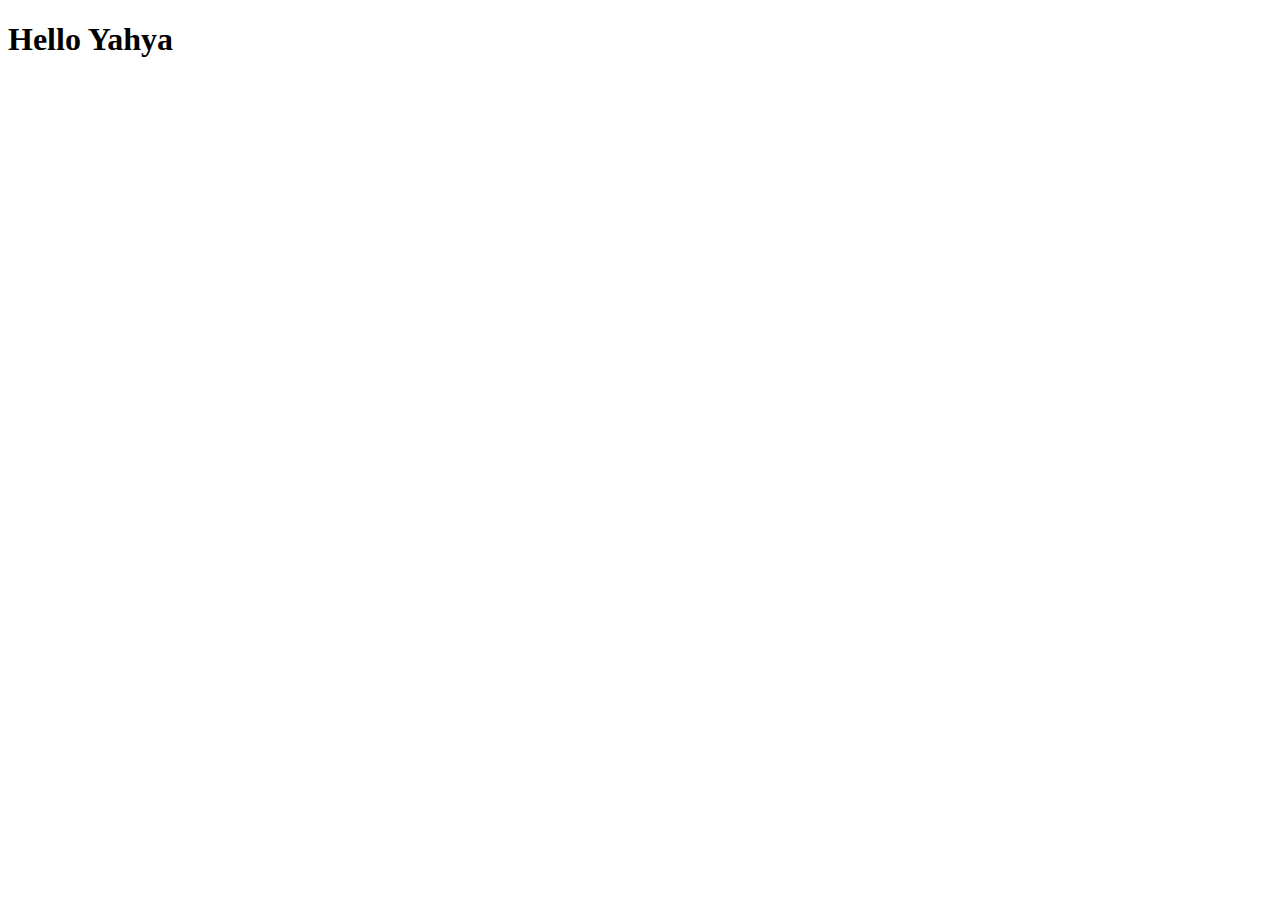
==== index.html @ 710eccba "add index.html" ====
<!DOCTYPE html>
<html lang="en">
<head>
    <meta charset="UTF-8">
    <meta http-equiv="X-UA-Compatible" content="IE=edge">
    <meta name="viewport" content="width=device-width, initial-scale=1.0">
    <title>Document</title>
</head>
<body>
    <h1>Hello Yahya</h1>
</body>
</html>
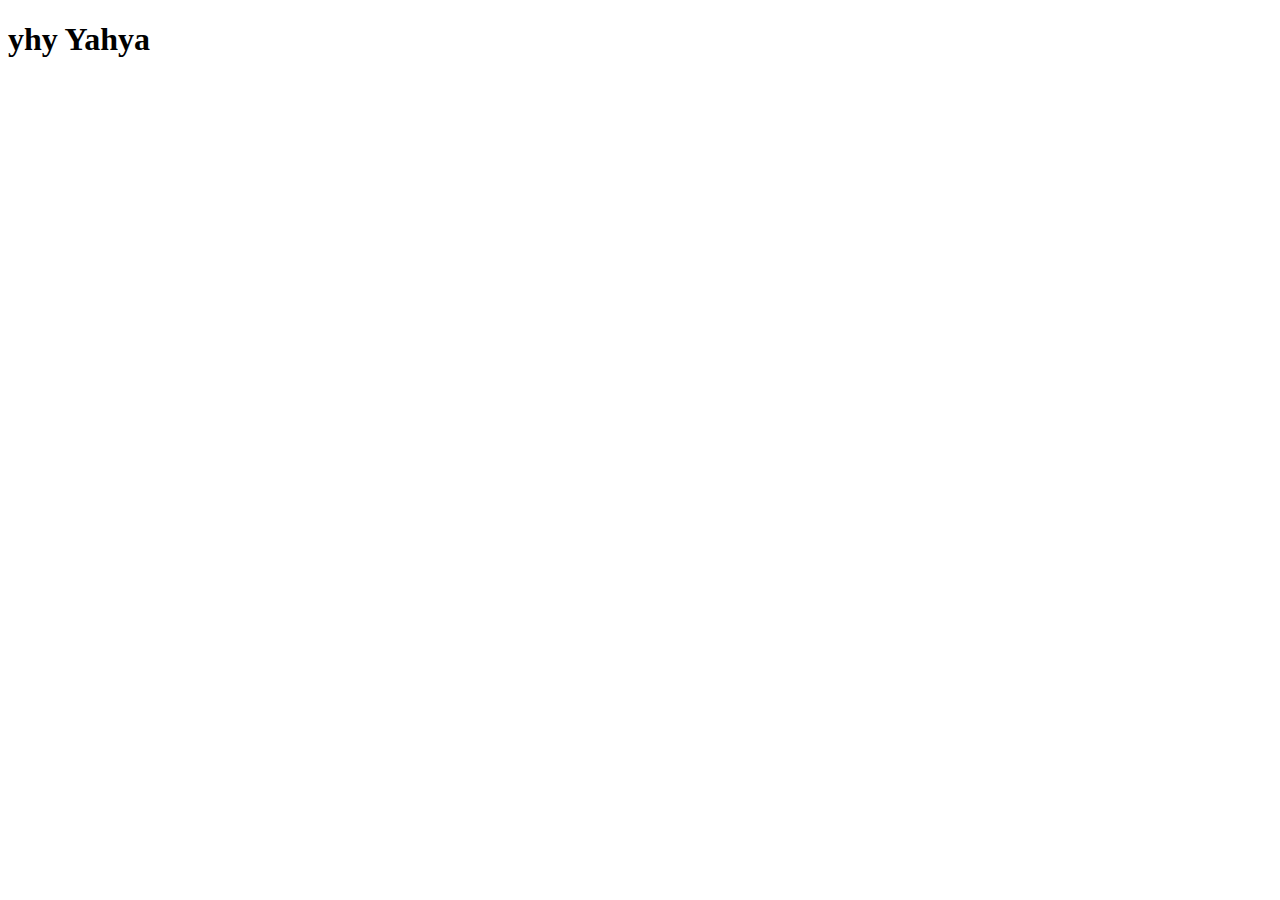
==== commit a473a301: "update commit" ====
--- a/index.html
+++ b/index.html
@@ -7,6 +7,6 @@
     <title>Document</title>
 </head>
 <body>
-    <h1>Hello Yahya</h1>
+    <h1>yhy Yahya</h1>
 </body>
 </html>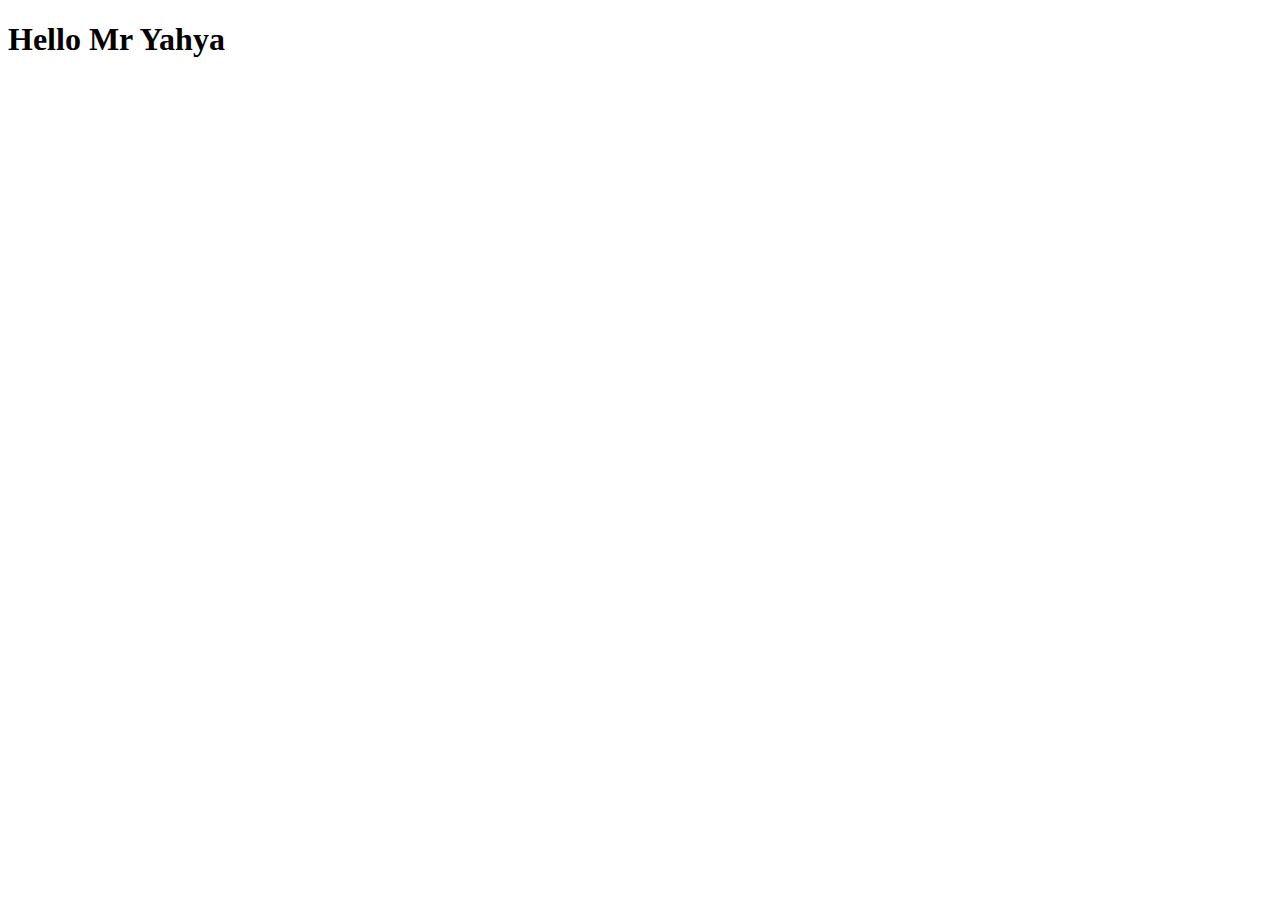
==== commit d99c736d: "update index.html" ====
--- a/index.html
+++ b/index.html
@@ -7,6 +7,6 @@
     <title>Document</title>
 </head>
 <body>
-    <h1>yhy Yahya</h1>
+    <h1>Hello Mr Yahya</h1>
 </body>
-</html>+</html>
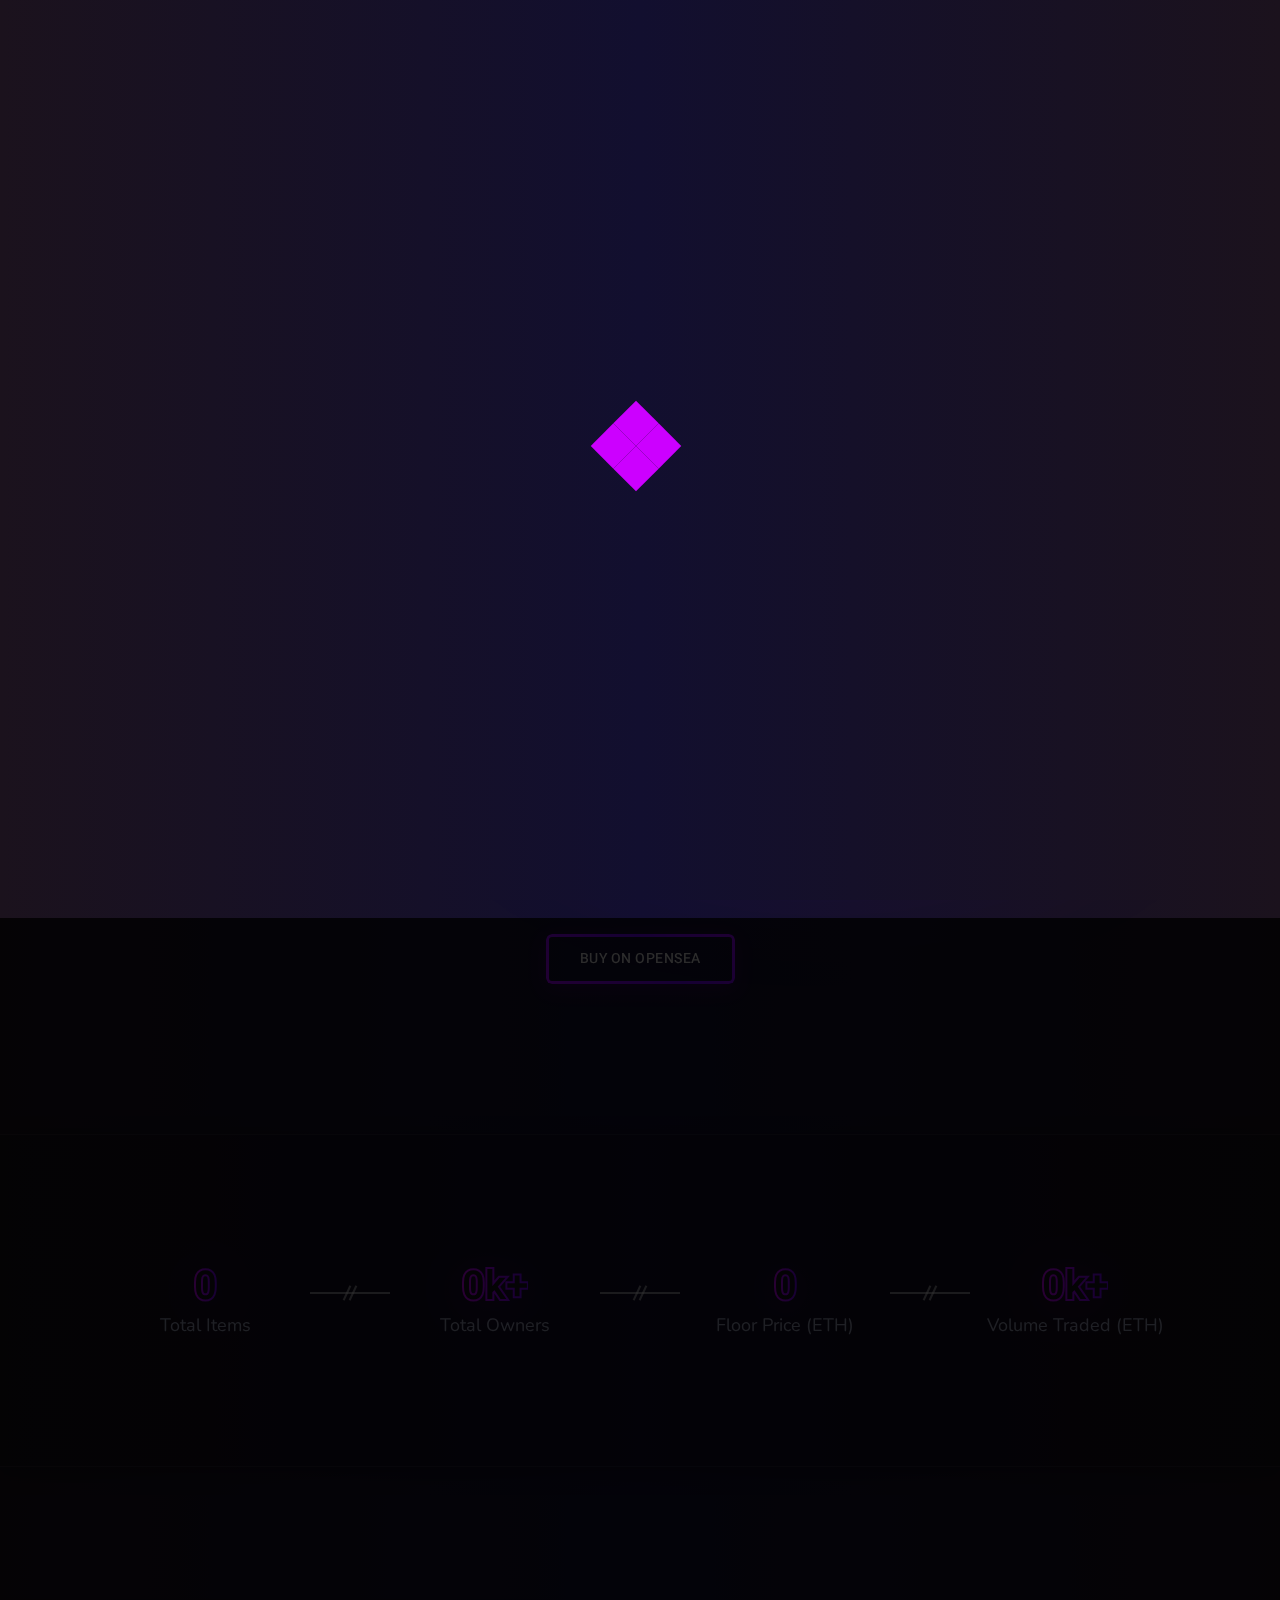
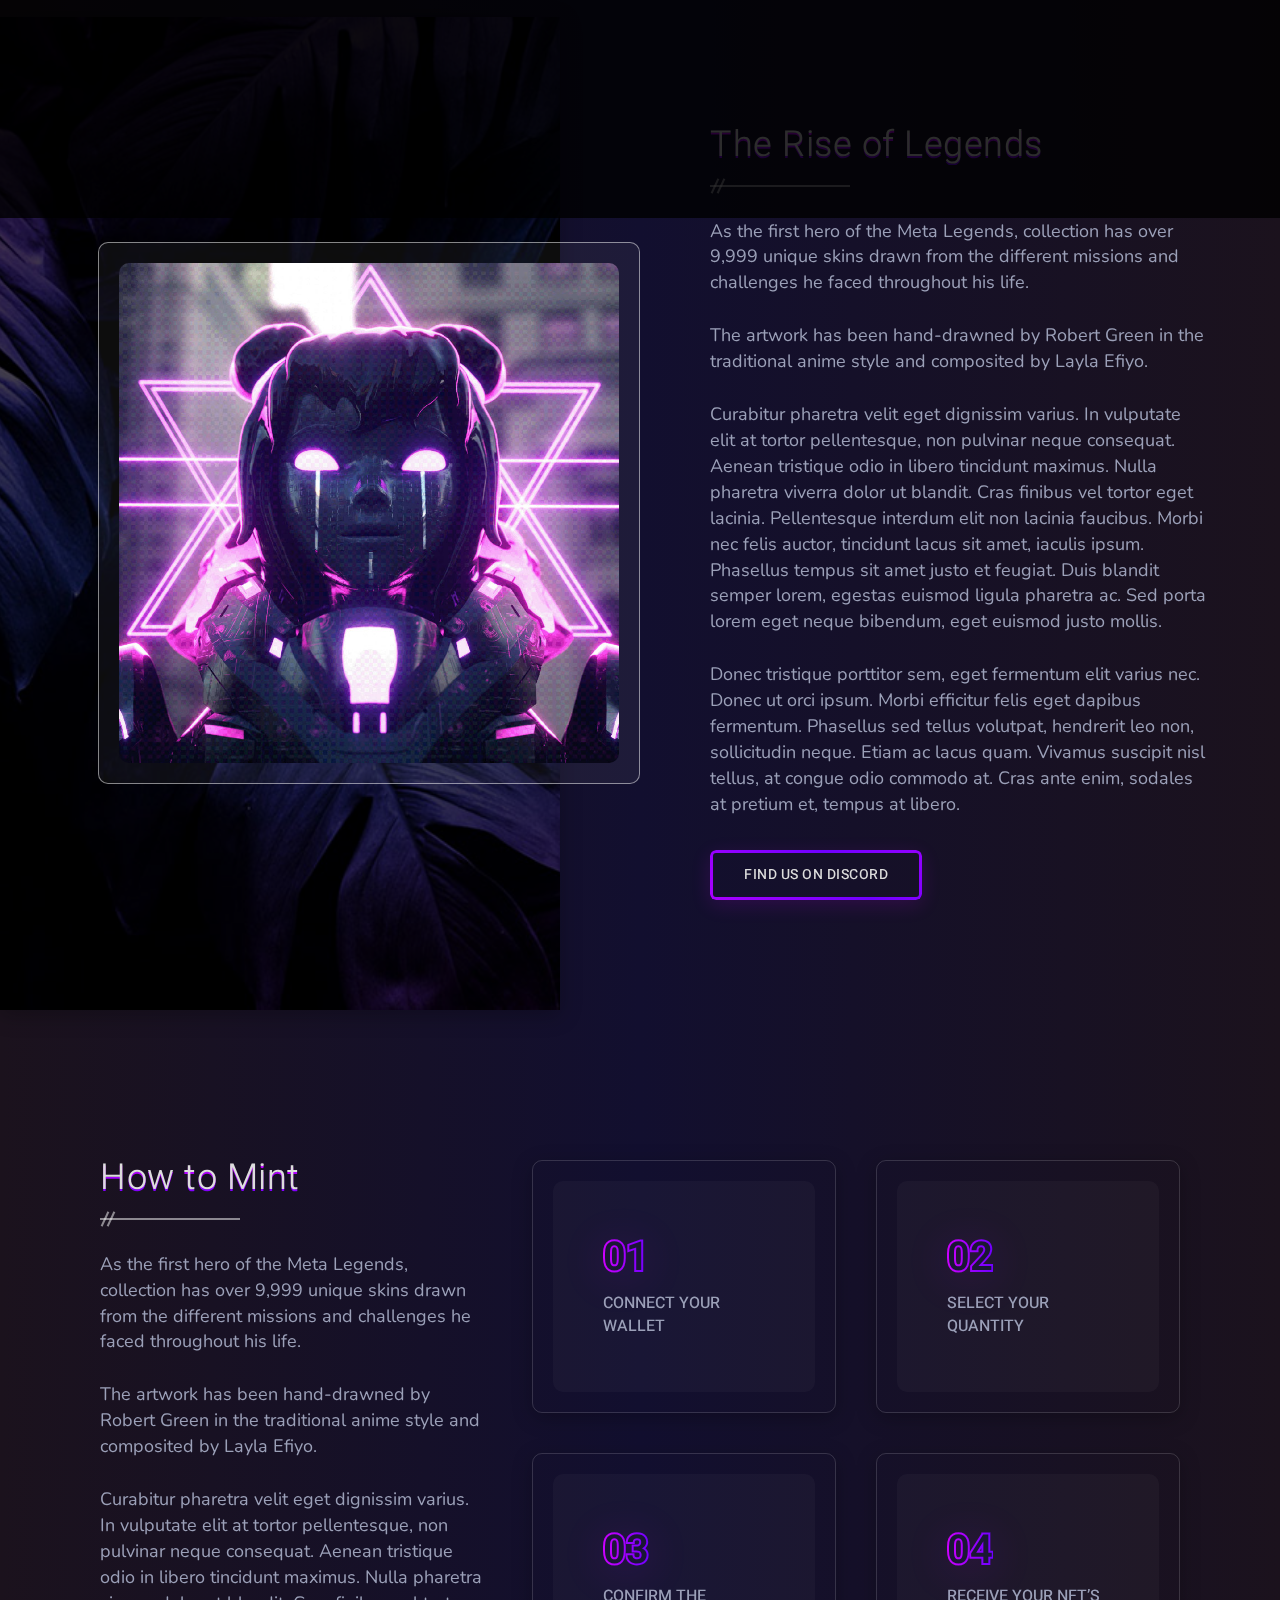
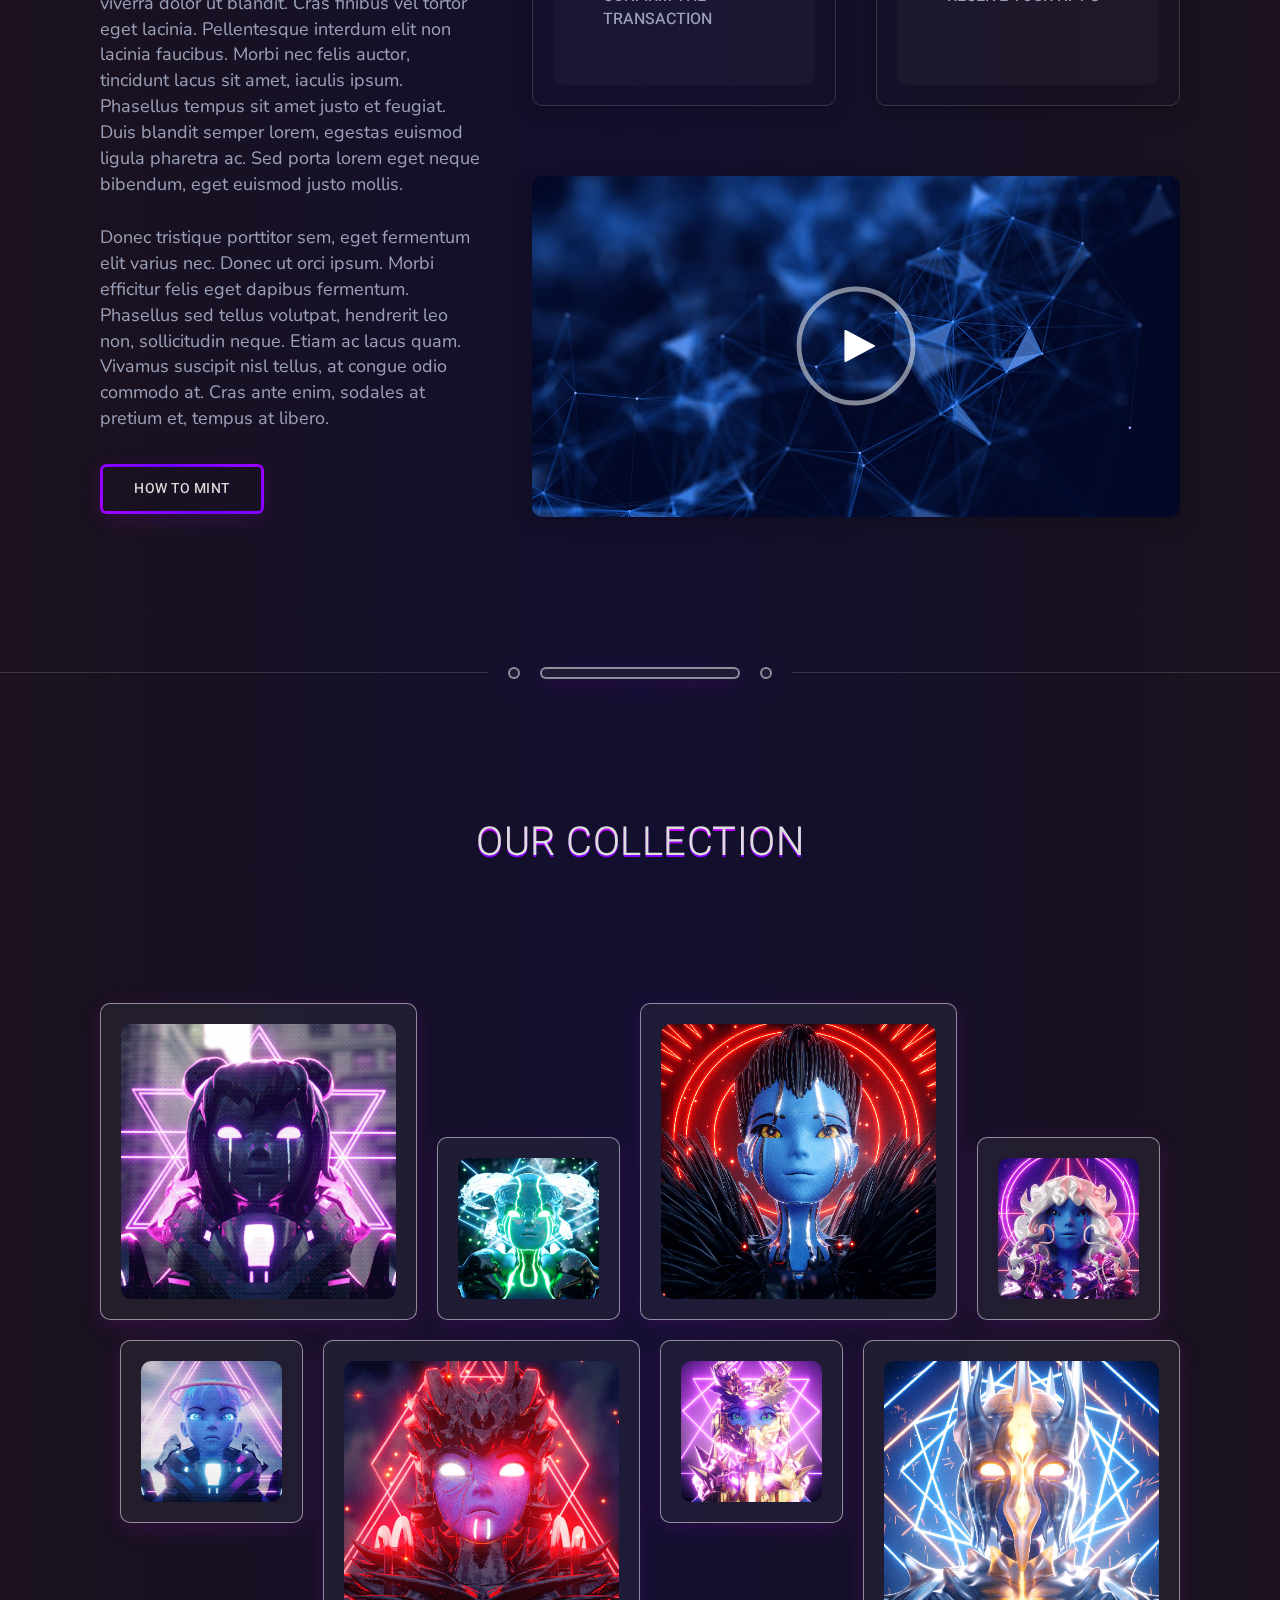
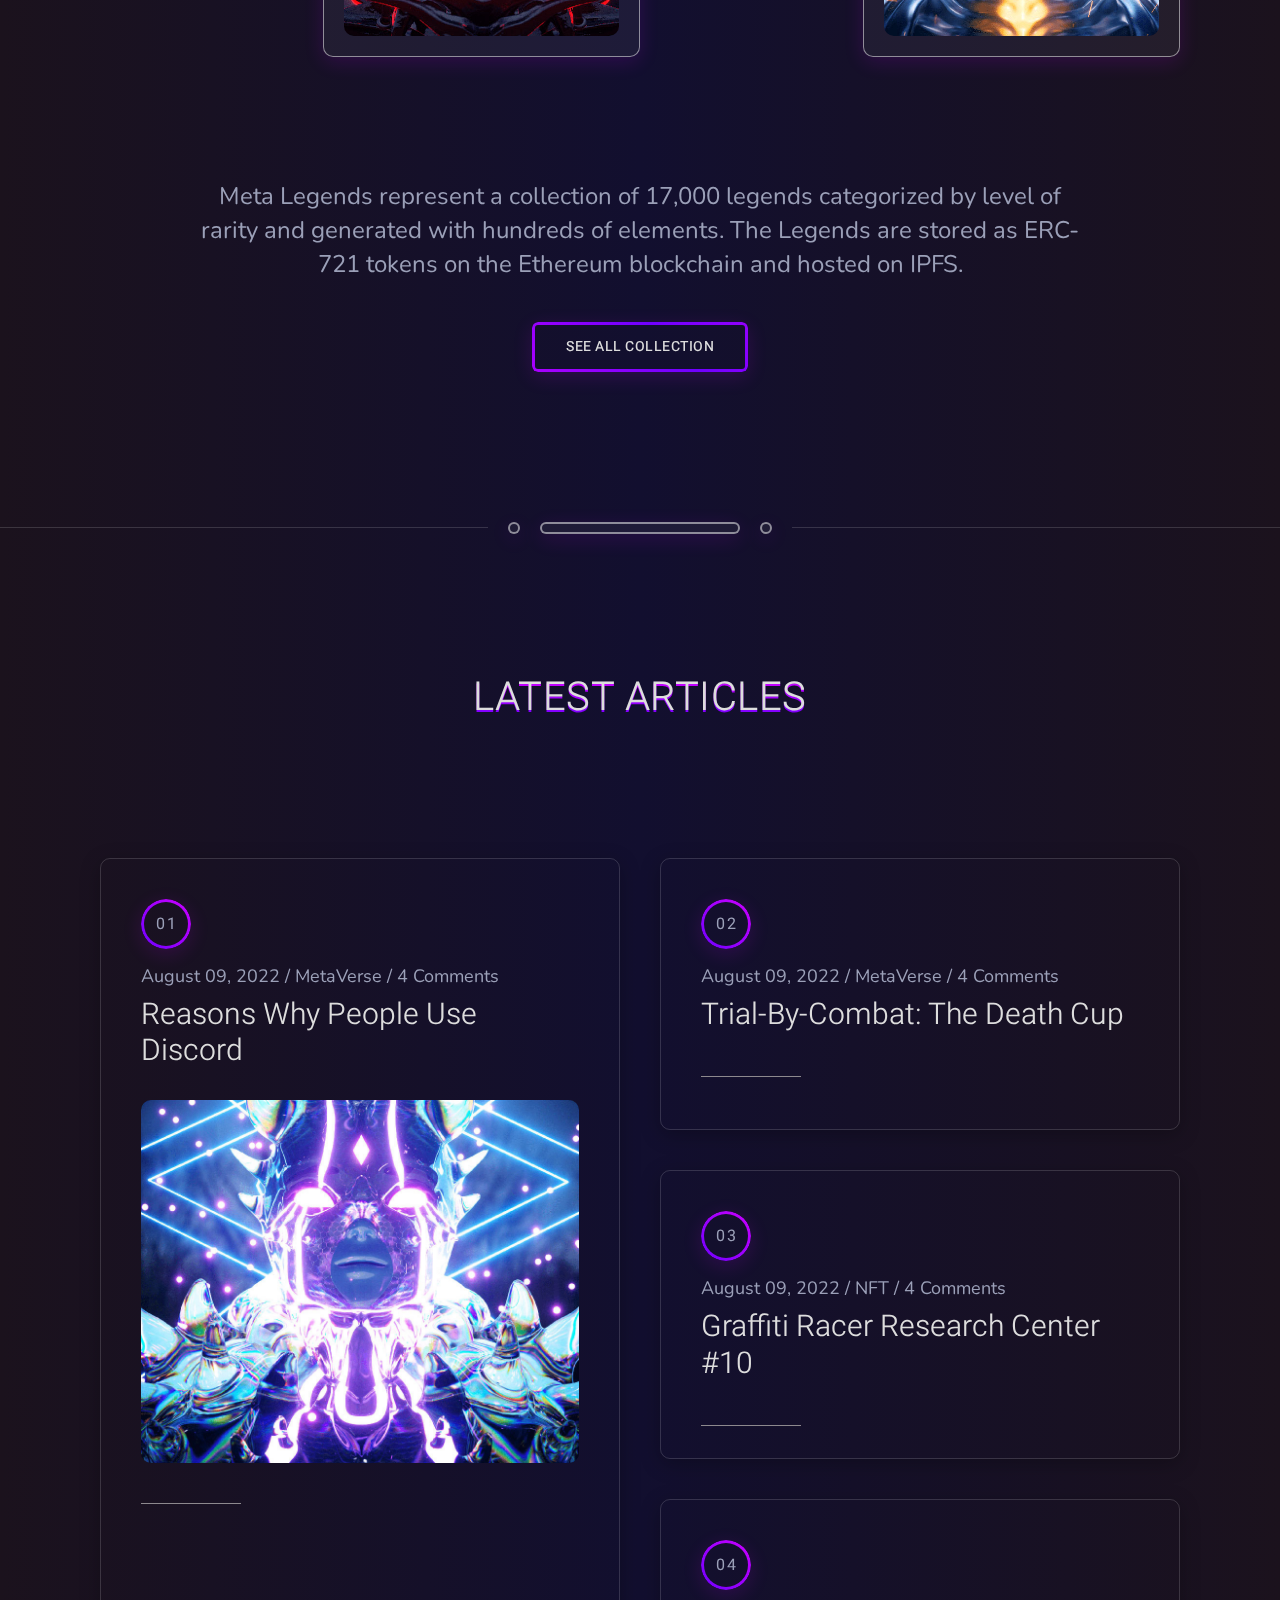
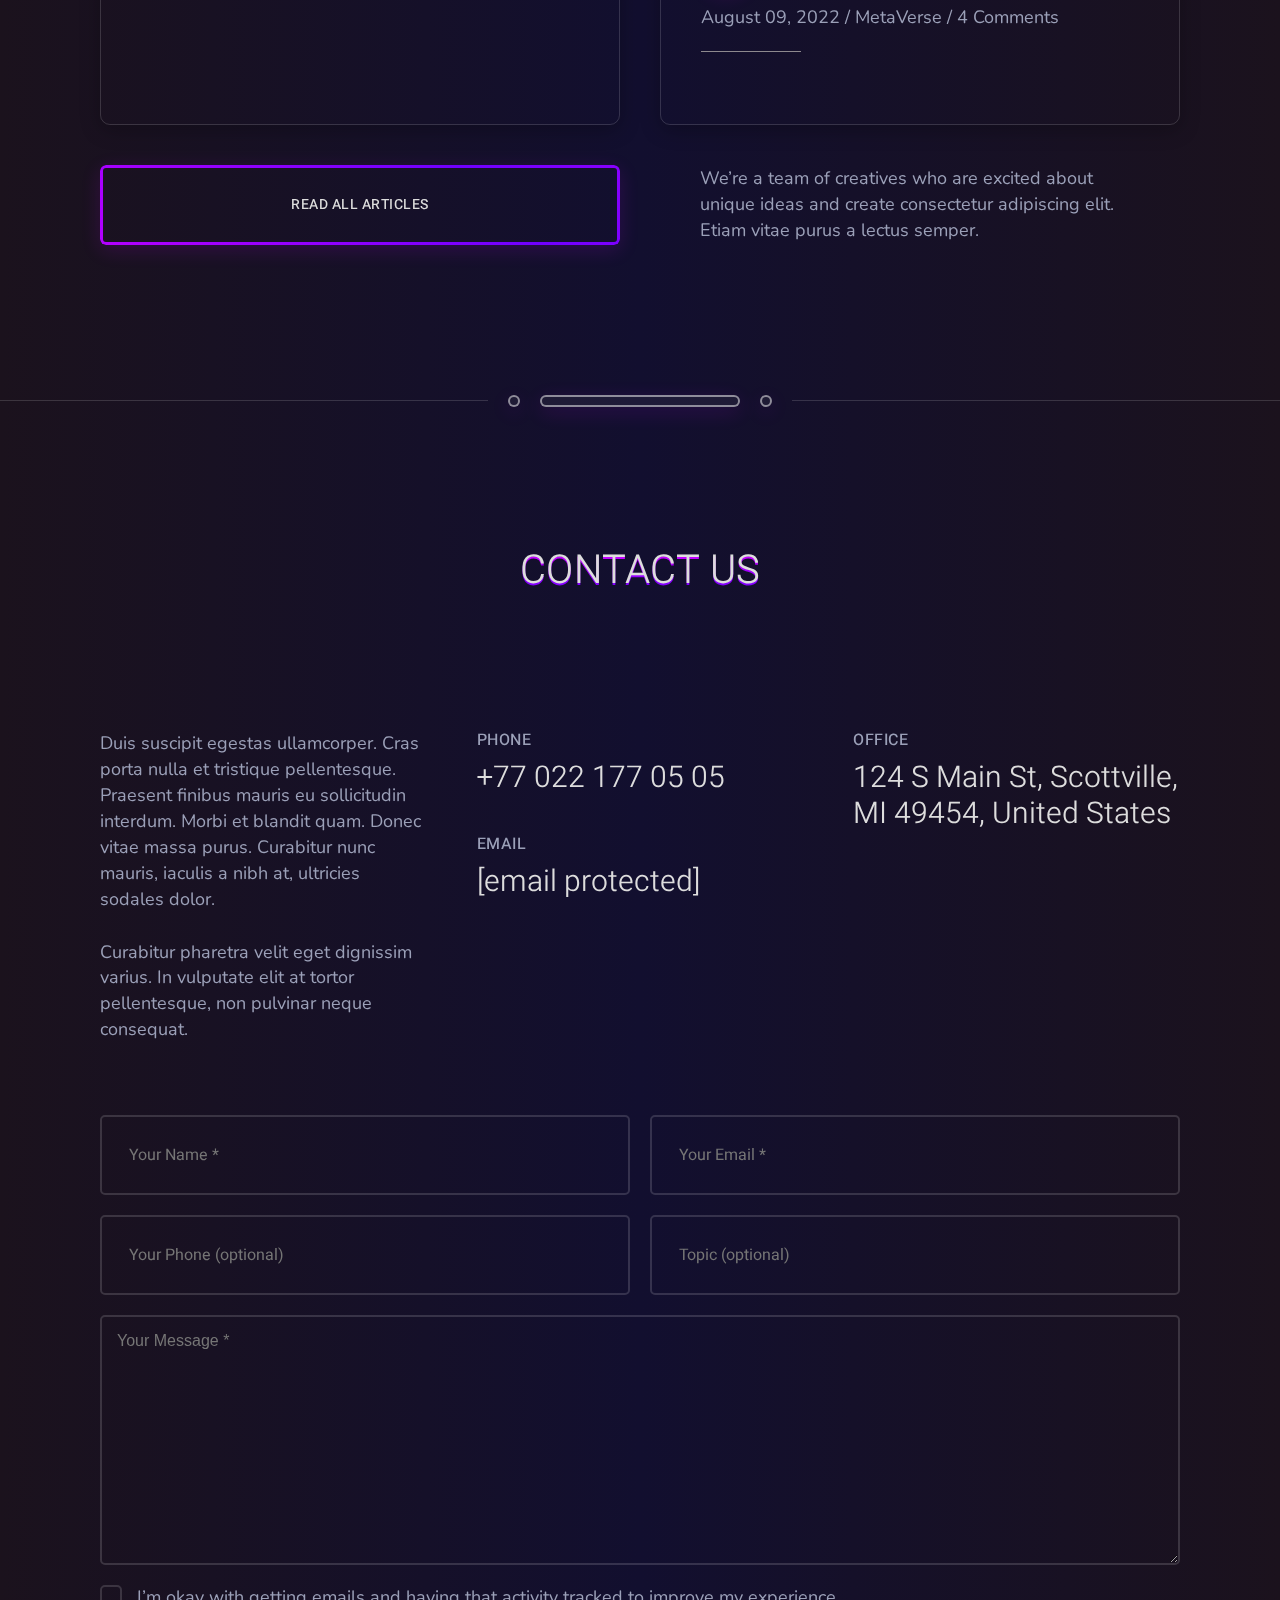
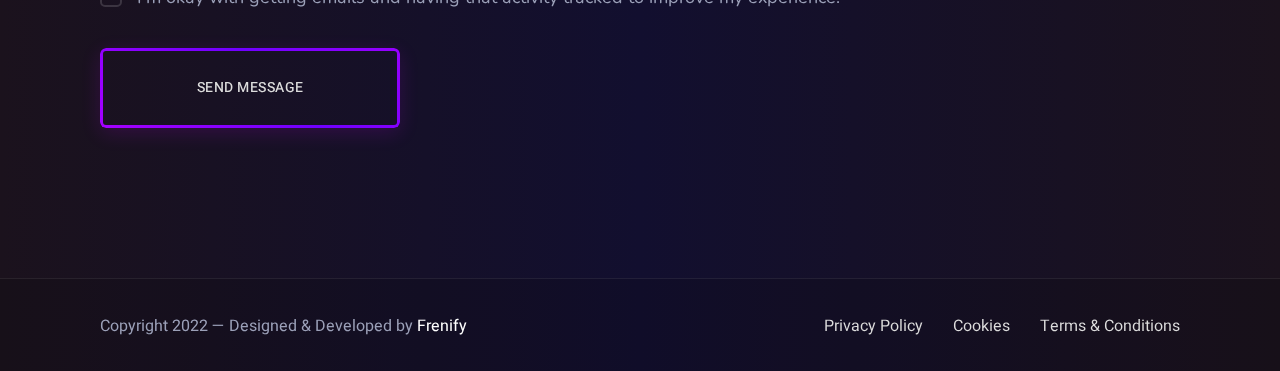
==== commit e862658f: "add meta" ====
--- a/index.html
+++ b/index.html
@@ -1,12 +1,924 @@
+
 <!DOCTYPE html>
-<html lang="en">
+<!--[if lt IE 7 ]><html class="ie ie6" lang="en"> <![endif]-->
+<!--[if IE 7 ]><html class="ie ie7" lang="en"> <![endif]-->
+<!--[if IE 8 ]><html class="ie ie8" lang="en"> <![endif]-->
+<!--[if (gte IE 9)|!(IE)]><!--><html lang="en"> <!--<![endif]-->
+  
 <head>
-    <meta charset="UTF-8">
-    <meta http-equiv="X-UA-Compatible" content="IE=edge">
-    <meta name="viewport" content="width=device-width, initial-scale=1.0">
-    <title>Document</title>
+
+<meta http-equiv="Content-Type" content="text/html; charset=utf-8" />
+
+<meta name="description" content="MetaPortal">
+<meta name="author" content="Frenify">
+
+<meta name="viewport" content="width=device-width, initial-scale=1, maximum-scale=1">
+
+<title>MetaPortal | Home</title>
+
+<!-- Google Fonts -->
+<link rel="preconnect" href="https://fonts.googleapis.com">
+<link rel="preconnect" href="https://fonts.gstatic.com" crossorigin>
+<link href="https://fonts.googleapis.com/css2?family=Heebo:wght@100;200;300;400;500;600;700;800;900&family=Nunito:ital,wght@0,200;0,300;0,400;0,500;0,600;0,700;0,800;0,900;1,200;1,300;1,400;1,500;1,600;1,700;1,800;1,900&display=swap" rel="stylesheet">
+<!-- !Google Fonts -->
+
+<!-- Styles -->
+<link type="text/css" rel="stylesheet" href="css/plugins.css" />
+<link type="text/css" rel="stylesheet" href="css/style.css" />
+<!--[if lt IE 9]> <script type="text/javascript" src="js/modernizr.custom.js"></script> <![endif]-->
+<!-- !Styles -->
+
 </head>
+
 <body>
-    <h1>Hello Mr Yahya</h1>
+
+
+<!-- Preloader -->
+<div class="metaportal_fn_preloader">
+	<div class="loading-container">
+		<div class="loading">
+			<div class="l1">
+				<div></div>
+			</div>
+			<div class="l2">
+				<div></div>
+			</div>
+			<div class="l3">
+				<div></div>
+			</div>
+			<div class="l4">
+				<div></div>
+			</div>
+		</div>
+	</div>
+</div>
+<!-- !Preloader -->
+
+<!-- Left Navigation -->
+<div class="metaportal_fn_leftnav_closer ready"></div>
+<div class="metaportal_fn_leftnav ready">
+	<a href="#" class="fn__closer"><span></span></a>
+	<div class="navbox">
+		<div class="list_holder">
+			<ul class="metaportal_fn_items">
+				<li>
+					<div class="item">
+						<a href="https://opensea.io/" target="_blank"></a>
+						<span class="icon">
+							<img src="img/market/opensea.png" alt="">
+						</span>
+						<span class="text">Opensea</span>
+					</div>
+				</li>
+				<li>
+					<div class="item">
+						<a href="https://discord.com/" target="_blank"></a>
+						<span class="icon">
+							<img src="img/market/discord.png" alt="">
+						</span>
+						<span class="text">Discord</span>
+					</div>
+				</li>
+			</ul>
+		</div>
+		<div class="nav_holder">
+			
+			<!-- For JS -->
+			<span class="icon">
+				<img src="svg/down.svg" alt="" class="fn__svg">
+			</span>
+			<!-- For JS -->
+			
+			<ul>
+				<li><a href="index.html"><span class="creative_link">Home</span></a></li>
+				<li><a href="nft-single.html"><span class="creative_link">Mint Page</span></a></li>
+				<li><a href="collection.html"><span class="creative_link">Collection</span></a></li>
+				<li>
+					<a href="#">
+						<span class="creative_link">Pages<img src="svg/down.svg" alt="" class="fn__svg"></span>
+					</a>
+					<ul class="sub-menu">
+						<li><a href="coming-soon.html"><span class="creative_link">Coming Soon</span></a></li>
+						<li><a href="404.html"><span class="creative_link">404 Page</span></a></li>
+						<li><a href="protected.html"><span class="creative_link">Protected Page</span></a></li>
+						<li><a href="no-results.html"><span class="creative_link">Search No Results</span></a></li>
+						<li>
+							<a href="#">
+								<span class="creative_link">More<img src="svg/down.svg" alt="" class="fn__svg"></span>
+							</a>
+							<ul class="sub-menu">
+								<li><a href="cookies.html"><span class="creative_link">Cookies</span></a></li>
+								<li><a href="privacy-policy.html"><span class="creative_link">Privacy Policy</span></a></li>
+								<li><a href="terms-conditions.html"><span class="creative_link">Terms &amp; Conditions</span></a></li>
+							</ul>
+						</li>
+					</ul>
+				</li>
+				<li><a href="blog.html"><span class="creative_link">Blog</span></a></li>
+				<li><a href="blog-single.html"><span class="creative_link">Blog Single</span></a></li>
+			</ul>
+		</div>
+		<div class="info_holder">
+			<div class="copyright">
+				<p>Copyright 2022 - Designed &amp; Developed by <a href="https://themeforest.net/user/frenify/portfolio" target="_blank">Frenify</a></p>
+			</div>
+			<div class="social_icons">
+				<ul>
+					<li><a href="#"><img src="svg/social/twitter-1.svg" alt="" class="fn__svg"></a></li>
+					<li><a href="#"><img src="svg/social/facebook-1.svg" alt="" class="fn__svg"></a></li>
+					<li><a href="#"><img src="svg/social/instagram-1.svg" alt="" class="fn__svg"></a></li>
+					<li><a href="#"><img src="svg/social/pinterest-1.svg" alt="" class="fn__svg"></a></li>
+					<li><a href="#"><img src="svg/social/behance-1.svg" alt="" class="fn__svg"></a></li>
+				</ul>
+			</div>
+		</div>
+	</div>
+</div>
+<!-- !Left Navigation -->
+
+
+<!-- Searchbox Popup -->
+<div class="metaportal_fn_search_closer"></div>
+<div class="metaportal_fn_searchbox">
+	<div class="container small">
+		<div class="searchbox">
+			<input type="text" placeholder="Search here...">
+			<a href="#">
+				<img src="svg/loupe.svg" alt="" class="fn__svg">
+			</a>
+		</div>
+	</div>
+</div>
+<!-- !Searchbox Popup -->
+
+<!-- Wallet Popup -->
+<div class="metaportal_fn_wallet_closer ready"></div>
+<div class="metaportal_fn_walletbox ready">
+	<a href="#" class="fn__closer"><span></span></a>
+	<div class="walletbox">
+		
+		<div class="title_holder">
+			<h3>Connect Wallet</h3>
+			<p>Connect with one of our available wallet providers or create a new one.</p>
+		</div>
+		
+		<div class="list_holder">
+			<ul class="metaportal_fn_items">
+				<li>
+					<div class="item">
+						<a href="#"></a>
+						<span class="icon">
+							<img src="img/wallet/metamask.png" alt="">
+						</span>
+						<span class="text">Metamask</span>
+					</div>
+				</li>
+				<li>
+					<div class="item">
+						<a href="#"></a>
+						<span class="icon">
+							<img src="img/wallet/coinbase.png" alt="">
+						</span>
+						<span class="text">Coinbase</span>
+					</div>
+				</li>
+				<li>
+					<div class="item">
+						<a href="#"></a>
+						<span class="icon">
+							<img src="img/wallet/walletconnect.png" alt="">
+						</span>
+						<span class="text">WalletConnect</span>
+					</div>
+				</li>
+				<li>
+					<div class="item">
+						<a href="#"></a>
+						<span class="icon">
+							<img src="img/wallet/venly.png" alt="">
+						</span>
+						<span class="text">Venly</span>
+					</div>
+				</li>
+			</ul>
+		</div>
+		
+	</div>
+</div>
+<!-- !Wallet Popup -->
+
+<!-- Main -->
+<div class="metaportal_fn_main">
+
+	<!-- Mobile Navigation -->
+	<div class="metaportal_fn_mobnav">
+		<div class="mob_top">
+			<div class="social_trigger">
+				<div class="trigger">
+					<span></span>
+				</div>
+				<div class="social">
+					<ul>
+						<li><a href="https://www.facebook.com/" target="_blank">Fb.</a></li>
+						<li><a href="https://www.twitter.com/" target="_blank">Tw.</a></li>
+						<li><a href="https://www.instagram.com/" target="_blank">In.</a></li>
+						<li><a href="https://www.linkedin.com/" target="_blank">Ln.</a></li>
+					</ul>
+				</div>
+			</div>
+			<div class="wallet">
+				<a href="#" class="metaportal_fn_button wallet_opener"><span>Wallet</span></a>
+			</div>
+		</div>
+		<div class="mob_mid">
+			<div class="logo">
+				<a href="index.html"><img src="img/logo.png" alt=""></a>
+			</div>
+			<div class="trigger">
+				<span></span>
+			</div>
+		</div>
+		<div class="mob_bot">
+			<ul>
+				<li><a class="creative_link" href="#home">Home</a></li>
+				<li><a class="creative_link" href="#about">About</a></li>
+				<li><a class="creative_link" href="#collection">Collection</a></li>
+				<li><a class="creative_link" href="#news">Blog</a></li>
+				<li><a class="creative_link" href="#contact">Contact</a></li>
+			</ul>
+		</div>
+	</div>
+	<!-- !Mobile Navigation -->
+	
+	<!-- Header -->
+	<header id="header">
+		<div class="header">
+			<div class="header_in">
+			
+				<div class="trigger_logo">
+					<div class="trigger">
+						<span></span>
+					</div>
+					<div class="logo">
+						<a href="index.html"><img src="img/logo.png" alt=""></a>
+					</div>
+				</div>
+				
+				<div class="nav">
+					<ul>
+						<li><a class="creative_link" href="#home">Home</a></li>
+						<li><a class="creative_link" href="#about">About</a></li>
+						<li><a class="creative_link" href="#collection">Collection</a></li>
+						<li><a class="creative_link" href="#news">Blog</a></li>
+						<li><a class="creative_link" href="#contact">Contact</a></li>
+					</ul>
+				</div>
+				
+				<div class="wallet">
+					<a href="#" class="metaportal_fn_button wallet_opener"><span>Connect To Wallet</span></a>
+				</div>
+				
+			</div>
+		</div>
+	</header>
+	<!-- !Header -->
+	
+	<!-- Content -->
+	<div class="metaportal_fn_content">
+		
+		<!-- Home Section -->
+		<section id="home">
+			<div class="container">
+				
+				<h3 class="fn__maintitle big" data-text="Meta Legends" data-align="center">Meta Legends</h3>
+				
+				
+				
+				<!-- Slider -->
+				<div class="fn_cs_slider">
+					<div class="slider_top">
+						<img src="img/1x1.jpg" alt="">
+						<ul>
+							<li class="prev" data-index="1">
+								<div class="item">
+									<img src="img/1x1.jpg" alt="">
+									<div class="item_in">
+										<div class="img" data-bg-img="img/slider/1.jpg"></div>
+									</div>
+								</div>
+							</li>
+							<li class="active" data-index="2">
+								<div class="item">
+									<img src="img/1x1.jpg" alt="">
+									<div class="item_in">
+										<div class="img" data-bg-img="img/slider/2.jpg"></div>
+									</div>
+								</div>
+							</li>
+							<li class="next" data-index="3">
+								<div class="item has_video">
+									<img src="img/1x1.jpg" alt="">
+									<a class="popup-youtube metaportal_fn_videobutton" href="https://www.youtube.com/watch?v=7e90gBu4pas">
+										<img src="svg/play.svg" alt="" class="fn__svg">
+									</a>
+									<div class="item_in">
+										<div class="img" data-bg-img="img/slider/3.jpg"></div>
+									</div>
+								</div>
+							</li>
+							<li data-index="4">
+								<div class="item">
+									<img src="img/1x1.jpg" alt="">
+									<div class="item_in">
+										<div class="img" data-bg-img="img/slider/4.jpg"></div>
+									</div>
+								</div>
+							</li>
+							<li data-index="5">
+								<div class="item">
+									<img src="img/1x1.jpg" alt="">
+									<div class="item_in">
+										<div class="img" data-bg-img="img/slider/5.jpg" style="background-image: url('img/slider/5.jpg');"></div>
+									</div>
+								</div>
+							</li>
+							<li data-index="6">
+								<div class="item">
+									<img src="img/1x1.jpg" alt="">
+									<div class="item_in">
+                                        <!-- <img class="img" src="img/slider/6.jpg" alt=""> -->
+										<div class="img" data-bg-img="img/slider/6.jpg"></div>
+									</div>
+								</div>
+							</li>
+							<li data-index="7">
+								<div class="item">
+									<img src="img/1x1.jpg" alt="">
+									<div class="item_in">
+										<div class="img" data-bg-img="img/slider/7.jpg"></div>
+									</div>
+								</div>
+							</li>
+						</ul>
+					</div>
+					<div class="slider_nav">
+						<a href="#" class="prev">
+							<span class="circle"></span>
+							<span class="icon"><img src="svg/down.svg" alt="" class="fn__svg"></span>
+							<span class="circle"></span>
+						</a>
+						<a href="#" class="next">
+							<span class="circle"></span>
+							<span class="icon"><img src="svg/down.svg" alt="" class="fn__svg"></span>
+							<span class="circle"></span>
+						</a>
+					</div>
+				</div>
+				<!-- !Slider -->
+				
+				<!-- Description -->
+				<div class="fn_cs_desc">
+					<p>Meta Legends represent a collection of 17,000 legends categorized by level of rarity and generated with hundreds of elements. The Legends are stored as ERC-721 tokens on the Ethereum blockchain and hosted on IPFS.</p>
+					<a href="https://opensea.io/" class="metaportal_fn_button" target="_blank"><span>Buy On Opensea</span></a>
+				</div>
+				<!-- !Description -->
+				
+				
+			</div>
+		</section>
+		<!-- !Home Section -->
+		
+		<!-- Fun Facts -->
+		<section id="fun_facts">
+			<div class="container">
+				
+				<div class="fn_cs_counter_list">
+					<ul>
+						<li>
+							<div class="item">
+								<h3 class="fn__gradient_title">
+									<span class="prefix"></span>
+									<span class="fn_cs_counter" data-from="0" data-to="9999" data-speed="3000" data-decimals="0">0</span>
+									<span class="suffix"></span>
+								</h3>
+								<p>Total Items</p>
+								<div class="divider"></div>
+							</div>
+						</li>
+						<li>
+							<div class="item">
+								<h3 class="fn__gradient_title">
+									<span class="prefix"></span>
+									<span class="fn_cs_counter" data-from="0" data-to="3.9" data-speed="3000" data-decimals="1">0</span>
+									<span class="suffix">k+</span>
+								</h3>
+								<p>Total Owners</p>
+								<div class="divider"></div>
+							</div>
+						</li>
+						<li>
+							<div class="item">
+								<h3 class="fn__gradient_title">
+									<span class="prefix"></span>
+									<span class="fn_cs_counter" data-from="0" data-to="2.4" data-speed="3000" data-decimals="1">0</span>
+									<span class="suffix"></span>
+								</h3>
+								<p>Floor Price (ETH)</p>
+								<div class="divider"></div>
+							</div>
+						</li>
+						<li>
+							<div class="item">
+								<h3 class="fn__gradient_title">
+									<span class="prefix"></span>
+									<span class="fn_cs_counter" data-from="0" data-to="144" data-speed="3000" data-decimals="0">0</span>
+									<span class="suffix">k+</span>
+								</h3>
+								<p>Volume Traded (ETH)</p>
+								<div class="divider"></div>
+							</div>
+						</li>
+					</ul>
+				</div>
+				
+			</div>
+		</section>
+		<!-- !Fun Facts -->
+		
+		<!-- About Section -->
+		<section id="about">
+			
+			<!-- About Shortcode -->
+			<div class="fn_cs_about">
+				<div class="left_part">
+					<div class="img">
+						<div class="img_in" data-bg-img="img/about/1.jpg"><img src="img/1x1.jpg" alt=""></div>
+					</div>
+					<div class="bg_overlay">
+						<div class="bg_color"></div>
+						<div class="bg_image" data-bg-img="img/about/bg.jpg"></div>
+					</div>
+				</div>
+				<div class="right_part">
+					<div class="right_in">
+						<h3 class="fn__maintitle" data-text="The Rise of Legends">The Rise of Legends</h3>
+						<div class="fn_cs_divider">
+							<div class="divider">
+								<span></span>
+								<span></span>
+							</div>
+						</div>
+						<div class="desc">
+							<p>As the first hero of the Meta Legends, collection has over 9,999 unique skins drawn from the different missions and challenges he faced throughout his life.</p>
+							<p>The artwork has been hand-drawned by Robert Green in the traditional anime style and composited by Layla Efiyo.</p>
+							<p>Curabitur pharetra velit eget dignissim varius. In vulputate elit at tortor pellentesque, non pulvinar neque consequat. Aenean tristique odio in libero tincidunt maximus. Nulla pharetra viverra dolor ut blandit. Cras finibus vel tortor eget lacinia. Pellentesque interdum elit non lacinia faucibus. Morbi nec felis auctor, tincidunt lacus sit amet, iaculis ipsum. Phasellus tempus sit amet justo et feugiat. Duis blandit semper lorem, egestas euismod ligula pharetra ac. Sed porta lorem eget neque bibendum, eget euismod justo mollis.</p>
+							<p>Donec tristique porttitor sem, eget fermentum elit varius nec. Donec ut orci ipsum. Morbi efficitur felis eget dapibus fermentum. Phasellus sed tellus volutpat, hendrerit leo non, sollicitudin neque. Etiam ac lacus quam. Vivamus suscipit nisl tellus, at congue odio commodo at. Cras ante enim, sodales at pretium et, tempus at libero.</p>
+						</div>
+						<a href="https://discord.com/" class="metaportal_fn_button" target="_blank"><span>Find us On Discord</span></a>
+					</div>
+				</div>
+			</div>
+			<!-- !About Shortcode -->
+			
+			
+			<div class="container">
+				<!-- Mint Shortcode -->
+				<div class="fn_cs_mint">
+					<div class="left_part">
+						<h3 class="fn__maintitle" data-text="How to Mint">How to Mint</h3>
+						<div class="fn_cs_divider">
+							<div class="divider">
+								<span></span>
+								<span></span>
+							</div>
+						</div>
+						<div class="desc">
+							<p>As the first hero of the Meta Legends, collection has over 9,999 unique skins drawn from the different missions and challenges he faced throughout his life.</p>
+							<p>The artwork has been hand-drawned by Robert Green in the traditional anime style and composited by Layla Efiyo.</p>
+							<p>Curabitur pharetra velit eget dignissim varius. In vulputate elit at tortor pellentesque, non pulvinar neque consequat. Aenean tristique odio in libero tincidunt maximus. Nulla pharetra viverra dolor ut blandit. Cras finibus vel tortor eget lacinia. Pellentesque interdum elit non lacinia faucibus. Morbi nec felis auctor, tincidunt lacus sit amet, iaculis ipsum. Phasellus tempus sit amet justo et feugiat. Duis blandit semper lorem, egestas euismod ligula pharetra ac. Sed porta lorem eget neque bibendum, eget euismod justo mollis.</p>
+							<p>Donec tristique porttitor sem, eget fermentum elit varius nec. Donec ut orci ipsum. Morbi efficitur felis eget dapibus fermentum. Phasellus sed tellus volutpat, hendrerit leo non, sollicitudin neque. Etiam ac lacus quam. Vivamus suscipit nisl tellus, at congue odio commodo at. Cras ante enim, sodales at pretium et, tempus at libero.</p>
+						</div>
+						<a href="nft-single.html" class="metaportal_fn_button"><span>How to Mint</span></a>
+					</div>
+					
+					<div class="right_part">
+						
+						<!-- Steps Shortcode -->
+						<div class="fn_cs_steps">
+							<ul>
+								<li>
+									<div class="item">
+										<div class="item_in">
+											<h3 class="fn__gradient_title">01</h3>
+											<p>Connect your Wallet</p>
+										</div>
+									</div>
+								</li>
+								<li>
+									<div class="item">
+										<div class="item_in">
+											<h3 class="fn__gradient_title">02</h3>
+											<p>Select Your Quantity</p>
+										</div>
+									</div>
+								</li>
+								<li>
+									<div class="item">
+										<div class="item_in">
+											<h3 class="fn__gradient_title">03</h3>
+											<p>Confirm The Transaction</p>
+										</div>
+									</div>
+								</li>
+								<li>
+									<div class="item">
+										<div class="item_in">
+											<h3 class="fn__gradient_title">04</h3>
+											<p>Receive Your NFT’s</p>
+										</div>
+									</div>
+								</li>
+							</ul>
+						</div>
+						<!-- !Steps Shortcode -->
+						
+						<!-- Video Shortcode -->
+						<div class="fn_cs_video">
+							<img src="img/video/1.jpg" alt="">
+							<a class="popup-youtube" href="https://www.youtube.com/watch?v=7e90gBu4pas">
+								<img src="svg/play.svg" alt="" class="fn__svg">
+							</a>
+						</div>
+						<!-- /Video Shortcode -->
+						
+					</div>
+					
+				</div>
+				<!-- !Mint Shortcode -->
+			</div>
+			
+		</section>
+		<!-- !About Section -->
+		
+		
+		<!-- Section Divider -->
+		<div class="fn_cs_section_divider">
+			<div class="divider">
+				<span class="short"></span>
+				<span class="long"></span>
+				<span class="short"></span>
+			</div>
+		</div>
+		<!-- !Section Divider -->
+		
+		<!-- Collection Section -->
+		<section id="collection">
+			<div class="container">
+				
+				<h3 class="fn__maintitle big" data-text="Our Collection" data-align="center">Our Collection</h3>
+				
+				<div class="fn_cs_collection">
+					<div class="collection_top">
+						<div class="item">
+							<div class="item_in">
+								<div class="img">
+									<div class="abs_img" data-bg-img="img/collection/1.jpg"></div>
+									<img src="img/1x1.jpg" alt="">
+								</div>
+							</div>
+							<input type="hidden" value="img/collection/1.jpg">
+						</div>
+						<div class="item">
+							<div class="item_in">
+								<div class="img">
+									<div class="abs_img" data-bg-img="img/collection/2.jpg"></div>
+									<img src="img/1x1.jpg" alt="">
+								</div>
+							</div>
+							<input type="hidden" value="img/collection/2.jpg">
+						</div>
+						<div class="item">
+							<div class="item_in">
+								<div class="img">
+									<div class="abs_img" data-bg-img="img/collection/3.jpg"></div>
+									<img src="img/1x1.jpg" alt="">
+								</div>
+							</div>
+							<input type="hidden" value="img/collection/3.jpg">
+						</div>
+						<div class="item">
+							<div class="item_in">
+								<div class="img">
+									<div class="abs_img" data-bg-img="img/collection/4.jpg"></div>
+									<img src="img/1x1.jpg" alt="">
+								</div>
+							</div>
+							<input type="hidden" value="img/collection/4.jpg">
+						</div>
+					</div>
+					<div class="collection_bottom">
+						<div class="item">
+							<div class="item_in">
+								<div class="img">
+									<div class="abs_img" data-bg-img="img/collection/5.jpg"></div>
+									<img src="img/1x1.jpg" alt="">
+								</div>
+							</div>
+							<input type="hidden" value="img/collection/5.jpg">
+						</div>
+						<div class="item">
+							<div class="item_in">
+								<div class="img">
+									<div class="abs_img" data-bg-img="img/collection/6.jpg"></div>
+									<img src="img/1x1.jpg" alt="">
+								</div>
+							</div>
+							<input type="hidden" value="img/collection/6.jpg">
+						</div>
+						<div class="item">
+							<div class="item_in">
+								<div class="img">
+									<div class="abs_img" data-bg-img="img/collection/7.jpg"></div>
+									<img src="img/1x1.jpg" alt="">
+								</div>
+							</div>
+							<input type="hidden" value="img/collection/7.jpg">
+						</div>
+						<div class="item">
+							<div class="item_in">
+								<div class="img">
+									<div class="abs_img" data-bg-img="img/collection/8.jpg"></div>
+									<img src="img/1x1.jpg" alt="">
+								</div>
+							</div>
+							<input type="hidden" value="img/collection/8.jpg">
+						</div>
+					</div>
+				</div>
+			
+				<div class="fn_cs_desc">
+					<p>Meta Legends represent a collection of 17,000 legends categorized by level of rarity and generated with hundreds of elements. The Legends are stored as ERC-721 tokens on the Ethereum blockchain and hosted on IPFS.</p>
+					<a href="collection.html" class="metaportal_fn_button"><span>See All Collection</span></a>
+				</div>
+				
+			</div>
+		</section>
+		<!-- !Collection Section -->
+		
+		
+		<!-- Section Divider -->
+		<div class="fn_cs_section_divider">
+			<div class="divider">
+				<span class="short"></span>
+				<span class="long"></span>
+				<span class="short"></span>
+			</div>
+		</div>
+		<!-- !Section Divider -->
+		
+		
+		<!-- Section News -->
+		<section id="news">
+			<div class="container">
+				
+				<h3 class="fn__maintitle big" data-text="Latest Articles" data-align="center">Latest Articles</h3>
+				
+				<!-- News Shotcode -->
+				<div class="fn_cs_news">
+					<div class="news_part">
+						<div class="left_items">
+							<div class="blog__item">
+								<div class="counter">
+									<span class="cc"><span>01</span></span>
+								</div>
+								<div class="meta">
+									<p>August 09, 2022  /  MetaVerse  /  4 Comments</p>
+								</div>
+								<div class="title">
+									<h3><a href="blog-single.html">Reasons Why People Use Discord</a></h3>
+								</div>
+								<div class="image">
+									<a href="blog-single.html">
+										<img src="img/blog/1.jpg" alt="">
+									</a>
+								</div>
+								<div class="read_more">
+									<a href="blog-single.html"><span>Read More</span></a>
+								</div>
+							</div>
+						</div>
+						<div class="right_items">
+							<div class="blog__item">
+								<div class="counter">
+									<span class="cc"><span>02</span></span>
+								</div>
+								<div class="meta">
+									<p>August 09, 2022  /  MetaVerse  /  4 Comments</p>
+								</div>
+								<div class="title">
+									<h3><a href="blog-single.html">Trial-By-Combat: The Death Cup</a></h3>
+								</div>
+								<div class="read_more">
+									<a href="blog-single.html"><span>Read More</span></a>
+								</div>
+							</div>
+							<div class="blog__item">
+								<div class="counter">
+									<span class="cc"><span>03</span></span>
+								</div>
+								<div class="meta">
+									<p>August 09, 2022  /  NFT  /  4 Comments</p>
+								</div>
+								<div class="title">
+									<h3><a href="blog-single.html">Graffiti Racer Research Center #10</a></h3>
+								</div>
+								<div class="read_more">
+									<a href="blog-single.html"><span>Read More</span></a>
+								</div>
+							</div>
+							<div class="blog__item">
+								<div class="counter">
+									<span class="cc"><span>04</span></span>
+								</div>
+								<div class="meta">
+									<p>August 09, 2022  /  MetaVerse  /  4 Comments</p>
+								</div>
+								<div class="read_more">
+									<a href="blog-single.html"><span>Read More</span></a>
+								</div>
+							</div>
+						</div>
+					</div>
+					<div class="bottom_part">
+						<div class="left_bot">
+							<a href="blog.html" class="metaportal_fn_button full"><span>Read All Articles</span></a>
+						</div>
+						<div class="right_bot">
+							<p>We’re a team of creatives who are excited about unique ideas and create consectetur adipiscing elit. Etiam vitae purus a lectus semper.</p>
+						</div>
+					</div>
+				</div>
+				<!-- !News Shotcode -->
+				
+			</div>
+		</section>
+		<!-- !Section News -->
+		
+		
+		<!-- Section Divider -->
+		<div class="fn_cs_section_divider">
+			<div class="divider">
+				<span class="short"></span>
+				<span class="long"></span>
+				<span class="short"></span>
+			</div>
+		</div>
+		<!-- !Section Divider -->
+		
+		
+		<!-- Section -->
+		<section id="contact">
+			<div class="container">
+			
+				<h3 class="fn__maintitle big" data-text="Contact Us" data-align="center">Contact Us</h3>
+				
+				<div class="fn_cs_contact_info">
+					<ul>
+						<li>
+							<div class="item">
+								<p>Duis suscipit egestas ullamcorper. Cras porta nulla et tristique pellentesque. Praesent finibus mauris eu sollicitudin interdum. Morbi et blandit quam. Donec vitae massa purus. Curabitur nunc mauris, iaculis a nibh at, ultricies sodales dolor.</p>
+								<p>Curabitur pharetra velit eget dignissim varius. In vulputate elit at tortor pellentesque, non pulvinar neque consequat.</p>
+							</div>
+						</li>
+						<li>
+							<div class="item">
+								<h4 class="label">Phone</h4>
+								<h3><a href="tel:+770221770505">+77 022 177 05 05</a></h3>
+								<h4 class="lable">Email</h4>
+								<h3><a href="/cdn-cgi/l/email-protection#e6809483888f809f9283878ba6818b878f8ac885898b"><span class="__cf_email__" data-cfemail="6d0b1f0803040b1419080c002d0a000c0401430e0200">[email&#160;protected]</span></a></h3>
+							</div>
+						</li>
+						<li>
+							<div class="item">
+								<h4 class="label">Office</h4>
+								<h3>124 S Main St, Scottville, MI 49454, United States</h3>
+							</div>
+						</li>
+					</ul>
+				</div>
+				
+				<div class="fn_cs_contact_form">
+					<form action="/" method="post" class="contact_form" id="contact_form" autocomplete="off">
+						<div class="input_list">
+							<ul>
+								<li>
+									<input id="name" type="text" placeholder="Your Name *" />
+								</li>
+								<li>
+									<input id="email" type="text" placeholder="Your Email *" />
+								</li>
+								<li>
+									<input id="tel" type="text" placeholder="Your Phone (optional)" />
+								</li>
+								<li>
+									<input id="subject" type="text" placeholder="Topic (optional)" />
+								</li>
+								<li class="full">
+									<textarea id="message" placeholder="Your Message *"></textarea>
+								</li>
+								<li class="full">
+									<label class="fn__checkbox">
+										<input type="checkbox">
+										<span class="fn__checkmark">
+											<img src="svg/checked.svg" alt="" class="fn__svg">
+										</span>
+										<p>I’m okay with getting emails and having that activity tracked to improve my experience.</p>
+									</label>
+									<div class="mw300">
+										<a id="send_message" href="#" class="metaportal_fn_button full">
+											<span>Send Message</span>
+										</a>
+									</div>
+									
+								</li>
+							</ul>
+						</div>
+						<div class="returnmessage" data-success="Your message has been received, We will contact you soon."></div>
+						<div class="empty_notice"><span>! Please Fill Required Fields !</span></div>
+					</form>
+				</div>
+				
+			</div>
+		</section>
+		
+		
+		<!-- Footer -->
+		<footer id="footer">
+			<div class="container">
+				<div class="footer">
+					<div class="left_part">
+						<p>Copyright 2022 — Designed &amp; Developed by <a href="https://themeforest.net/user/frenify/portfolio" target="_blank">Frenify</a></p>
+					</div>
+					<div class="right_part">
+						<ul>
+							<li><a class="creative_link" href="privacy-policy.html">Privacy Policy</a></li>
+							<li><a class="creative_link" href="cookies.html">Cookies</a></li>
+							<li><a class="creative_link" href="terms-conditions.html">Terms &amp; Conditions</a></li>
+						</ul>
+					</div>
+				</div>
+			</div>
+		</footer>
+		<!-- !Footer -->
+		
+	</div>
+	<!-- !Content -->
+	
+	
+	<!-- Social -->
+	<div id="social">
+		<div class="social">
+			<h4 class="title">Follow Us:</h4>
+			<ul>
+				<li><a href="https://www.facebook.com/" target="_blank">Fb.</a></li>
+				<li><a href="https://www.twitter.com/" target="_blank">Tw.</a></li>
+				<li><a href="https://www.instagram.com/" target="_blank">In.</a></li>
+				<li><a href="https://www.linkedin.com/" target="_blank">Ln.</a></li>
+			</ul>
+		</div>
+	</div>
+	<!-- !Social -->
+	
+	
+	<!-- Totop -->
+	<a href="#" class="metaportal_fn_totop">
+		<span class="totop_inner">
+			<span class="icon">
+				<img src="svg/down.svg" alt="" class="fn__svg">
+			</span>
+			<span class="text">Scroll To Top</span>
+		</span>
+	</a>
+	<!-- /Totop -->
+	
+	<!-- Search Button -->
+	<a href="#" class="metaportal_fn_search">
+		<span class="icon">
+			<img src="svg/loupe.svg" alt="" class="fn__svg">
+		</span>
+	</a>
+	<!-- !Search Button -->
+	
+	
+</div>
+<!-- !Main -->
+
+<!-- Scripts -->
+<script data-cfasync="false" src="/cdn-cgi/scripts/5c5dd728/cloudflare-static/email-decode.min.js"></script><script type="text/javascript" src="js/jquery.js"></script>
+<script type="text/javascript" src="js/plugins.js"></script>
+<!--[if lt IE 10]> <script type="text/javascript" src="js/ie8.js"></script> <![endif]-->
+<script type="text/javascript" src="js/init.js"></script>
+<!-- !Scripts -->
+
 </body>
-</html>
+</html>--- a/css/style.css
+++ b/css/style.css
@@ -0,0 +1 @@
+@charset "utf-8";body,html{overflow-x:hidden}body,p{letter-spacing:0}.metaportal_fn_pnb .item .fn_title,.qnt,.wid-title .text{text-overflow:ellipsis;white-space:nowrap}:root{--mc1:#cc00ff;--mc2:#7000ff;--hc:#ddd;--bc:#9ba0b8;--hff:'Heebo',sans-serif;--bff:'Nunito',sans-serif}*,:after,:before{margin:0;padding:0;-webkit-box-sizing:border-box;-moz-box-sizing:border-box;box-sizing:border-box}.metaportal_fn_content{display:-webkit-flex;display:-moz-flex;display:-ms-flex;display:-o-flex;display:flex;-webkit-flex-direction:column;-moz-flex-direction:column;-ms-flex-direction:column;-o-flex-direction:column;flex-direction:column;min-height:100vh}.metaportal_fn_preloader{position:fixed;z-index:9999;top:0;left:0;right:0;bottom:0;background:#1b121d;background:-moz-linear-gradient(90deg,#1b121d 0,#120f2f 50%,#1b121d 100%);background:-webkit-linear-gradient(90deg,#1b121d 0,#120f2f 50%,#1b121d 100%);background:linear-gradient(90deg,#1b121d 0,#120f2f 50%,#1b121d 100%);transition:.5s}.fn_cs_slider .metaportal_fn_videobutton,.metaportal_fn_preloader.ready{opacity:0;visibility:hidden}.loading-container{width:256px;height:256px;position:absolute;top:50%;left:50%;-webkit-transform:translate(-50%,-50%);-ms-transform:translate(-50%,-50%);-o-transform:translate(-50%,-50%);transform:translate(-50%,-50%)}.loading{width:64px;height:64px;position:absolute;top:36%;left:36%;-webkit-transform:rotate(45deg);-ms-transform:rotate(45deg);-o-transform:rotate(45deg);transform:rotate(45deg)}.loading div{width:32px;height:32px;position:absolute}.l1 div,.l2 div,.l3 div,.l4 div{width:100%;height:100%;background-color:var(--mc1)}body:after,body:before{width:270px;height:270px;border-radius:100%;position:fixed;content:''}.l1{transform:translate(0,0);animation:3s infinite l1-rise}.l2{transform:translate(0,32px);animation:3s infinite l2-rise}.l3{transform:translate(32px,0);animation:3s infinite l3-rise}.l4{transform:translate(32px,32px);animation:3s infinite l4-rise}@keyframes rot1{0%,40%,50%{transform:rotate(0)}100%,60%{transform:rotate(90deg)}}@keyframes rot2{0%,40%,50%{transform:rotate(0)}100%,60%{transform:rotate(-90deg)}}@keyframes rot3{0%,35%{transform:rotate(45deg)}100%,65%{transform:rotate(405deg)}}@keyframes l1-rise{0%,100%{transform:translate(0,0)}30%,70%{transform:translate(-8px,-8px)}}@keyframes l2-rise{0%,100%{transform:translate(0,32px)}30%,70%{transform:translate(-8px,40px)}}@keyframes l3-rise{0%,100%{transform:translate(32px,0)}30%,70%{transform:translate(40px,-8px)}}@keyframes l4-rise{0%,100%{transform:translate(32px,32px)}30%,70%{transform:translate(40px,40px)}}@keyframes color{0%,100%{background-color:var(--mc1)}50%{background-color:var(--mc2)}}.l1 div,.l4 div{animation:3s infinite rot1,3s linear infinite color}.l2 div,.l3 div{animation:3s infinite rot2,3s linear infinite color}body{font-family:var(--bff);font-size:18px;line-height:1.44;font-weight:400;color:var(--bc);position:relative;word-break:break-word;background:#1b121d;background:-moz-linear-gradient(90deg,#1b121d 0,#120f2f 50%,#1b121d 100%);background:-webkit-linear-gradient(90deg,#1b121d 0,#120f2f 50%,#1b121d 100%);background:linear-gradient(90deg,#1b121d 0,#120f2f 50%,#1b121d 100%);height:auto}body,html{width:100%;margin:0;padding:0}html:after,html:before{clear:both;display:table;content:''}body:after{top:42.8%;right:25%;background-color:var(--mc2);-webkit-filter:blur(150px);-o-filter:blur(150px);filter:blur(150px)}body:before{top:27.5%;left:23.9%;background-color:var(--mc1);-webkit-filter:blur(150px);-o-filter:blur(150px);filter:blur(150px)}.fn__svg{fill:currentcolor;width:18px;height:18px;opacity:0}.replaced-svg{opacity:1}p{margin-bottom:20px}h1,h2,h3,h4,h5,h6{color:var(--hc);font-family:var(--hff);line-height:1.22;letter-spacing:0}h1>a,h2>a,h3>a,h4>a,h5>a,h6>a{text-decoration:none;color:var(--hc)}.social a:hover,h1>a:hover,h2>a:hover,h3>a:hover,h4>a:hover,h5>a:hover,h6>a:hover{color:var(--mc1)}input[type=password],input[type=text]{background-color:transparent;border-radius:5px;border:2px solid rgba(255,255,255,.15);font-size:16px;letter-spacing:0;line-height:46px;height:50px;padding:0 15px;outline:transparent 0}.social a,.social li{font-family:var(--hff);font-size:18px;letter-spacing:0;text-decoration:none;font-weight:500;color:var(--hc)}textarea{background-color:transparent;border-radius:6px;border:2px solid rgba(255,255,255,.15);font-size:16px;letter-spacing:0;padding:13px 15px;height:250px}input[type=password]:focus,input[type=text]:focus,textarea:focus{outline:0;background-color:transparent;border-color:var(--mc1)}#footer,#fun_facts{border-top:1px solid rgba(255,255,255,.08)}.container{width:100%;max-width:1800px;padding:0 100px;margin:0 auto}.container.small{max-width:1400px}.clearfix:after,.clearfix:before,.container:after{content:'';clear:both;display:table}.metaportal_fn_comments .metaportal_fn_button,.mw300{max-width:300px}a.full_link{position:absolute;top:0;left:0;right:0;bottom:0;z-index:1}.bg_overlay,.bg_overlay .bg_color,.bg_overlay .bg_image{position:absolute;top:0;left:0;right:0;bottom:0;z-index:1;background-size:cover;background-repeat:no-repeat;background-position:center center}.bg_overlay .bg_color{z-index:2}[class*=mw_]{margin-left:auto;margin-right:auto}.mw_650{max-width:650px}.mw_500{max-width:500px}.metaportal_fn_main,.metaportal_fn_main *{box-sizing:border-box}.metaportal_fn_main{position:relative;z-index:2;display:-webkit-flex;display:-moz-flex;display:-ms-flex;display:-o-flex;display:flex;-webkit-flex-direction:column;-moz-flex-direction:column;-ms-flex-direction:column;-o-flex-direction:column;flex-direction:column;min-height:100vh}.metaportal_fn_mobnav{display:none;overflow:hidden}.header .trigger_logo,.metaportal_fn_mobnav .social,.metaportal_fn_mobnav .social_trigger,.metaportal_fn_pnb .item_in{display:-webkit-flex;display:-moz-flex;display:-ms-flex;display:-o-flex;display:flex;-ms-align-items:center;align-items:center}.header .trigger,.metaportal_fn_mobnav .social_trigger .trigger{margin-right:20px}.metaportal_fn_mobnav .mob_mid,.metaportal_fn_mobnav .mob_top{display:-webkit-flex;display:-moz-flex;display:-ms-flex;display:-o-flex;display:flex;padding:20px;overflow:hidden;background:#1b121d;background:-moz-linear-gradient(90deg,#1b121d 0,#120f2f 50%,#1b121d 100%);background:-webkit-linear-gradient(90deg,#1b121d 0,#120f2f 50%,#1b121d 100%);background:linear-gradient(90deg,#1b121d 0,#120f2f 50%,#1b121d 100%);border-bottom:1px solid rgba(255,255,255,.08);-ms-align-items:center;align-items:center;justify-content:space-between}#social .social,.social ul{display:-webkit-flex;display:-moz-flex;display:-ms-flex;display:-o-flex;-ms-align-items:center}.metaportal_fn_mobnav .mob_bot{display:none;background:#1b121d;padding:21px 20px;overflow:hidden}.metaportal_fn_items,.metaportal_fn_mobnav .mob_bot ul{margin:0;list-style-type:none}.metaportal_fn_mobnav .mob_bot li{padding:8px 0;margin:0}.metaportal_fn_mobnav .mob_bot a{line-height:27px}#social{z-index:5;position:fixed;left:50px;top:50%;transition:.5s}#social.hold{transform:translateX(-200px)}#social .social{-moz-transform:translateX(-50%) translateY(-50%) rotate(-90deg);-webkit-transform:translateX(-50%) translateY(-50%) rotate(-90deg);transform:translateX(-50%) translateY(-50%) rotate(-90deg);display:flex;position:absolute;width:max-content;align-items:center}.social ul{margin:0;list-style-type:none;display:flex;align-items:center}.social li{margin:0}.social li:after{content:'/';margin:0 6px}.social li:last-child:after{content:''}.social .title{margin:0 5px 0 0;padding:0;line-height:50px}.metaportal_fn_button,.metaportal_fn_protected input[type=submit]{display:block;width:fit-content;max-width:100%;text-decoration:none;font-weight:500;font-size:14px;letter-spacing:.5px;font-family:var(--hff);height:50px;line-height:50px;padding:0 34px;position:relative;color:var(--hc);text-transform:uppercase;text-align:center;white-space:nowrap;background-color:transparent;outline:transparent 0}.header .nav a,.metaportal_fn_totop{font-size:18px;letter-spacing:0;font-weight:500;font-family:var(--hff);text-decoration:none}.metaportal_fn_button span{position:relative;z-index:5}.metaportal_fn_protected .submit{display:block;position:relative}.metaportal_fn_protected .submit input{width:100%;z-index:5}.metaportal_fn_button.full{width:100%;height:80px;line-height:80px}.metaportal_fn_search,.metaportal_fn_totop .icon,.trigger{height:50px;background-color:#000}.metaportal_fn_button:hover:after,.metaportal_fn_items .item:hover:after,.metaportal_fn_protected .submit:hover:after{animation-duration:2s}.metaportal_fn_button:hover,.metaportal_fn_protected .submit:hover,.metaportal_fn_share a:hover{color:#fff}.metaportal_fn_button:after,.metaportal_fn_protected .submit:after{content:"";position:absolute;top:0;left:0;right:0;bottom:0;border-radius:6px;border:3px solid transparent;background:linear-gradient(45deg,var(--mc1),var(--mc2),var(--mc1),var(--mc2)) border-box;-webkit-mask:linear-gradient(#fff 0 0) padding-box,linear-gradient(#fff 0 0);-webkit-mask-composite:destination-out;mask-composite:exclude;background-size:300% 300%;-webkit-animation:4s infinite alternate animatedgradient;animation:4s infinite alternate animatedgradient}.fn_cs_about .left_part .img_in,.fn_cs_slider .slider_top .img{background-size:cover;background-position:center center;background-repeat:no-repeat}.metaportal_fn_button:before,.metaportal_fn_protected .submit:before{right:0;bottom:0;top:0;left:0;position:absolute;color:var(--mc1);content:'';opacity:.15;border-radius:6px;box-shadow:0 5px 20px}@keyframes animatedgradient{0%,100%{background-position:0 50%}50%{background-position:100% 50%}}.metaportal_fn_totop{display:block;margin:0;padding:0;position:fixed;z-index:5;right:30px;bottom:30px;width:50px;color:#bbb;opacity:0;visibility:hidden;transform:translateX(100px);transition:.5s}.totop-active .metaportal_fn_totop{transform:translateX(0);opacity:1;visibility:visible}.metaportal_fn_totop .icon{display:block;width:50px;border-radius:100%;position:relative;margin-right:30px}.metaportal_fn_totop .fn__svg{position:absolute;display:block;z-index:3;width:20px;height:20px;left:50%;top:50%;margin:-10px 0 0 -10px;-moz-transform:rotate(-90deg);-webkit-transform:rotate(-90deg);transform:rotate(-90deg)}.metaportal_fn_totop .icon:after{content:'';position:absolute;z-index:-1;width:100%;height:100%;top:0;left:0;color:var(--mc1);opacity:.15;border-radius:100%;box-shadow:0 5px 20px;-moz-transform:rotate(90deg);-webkit-transform:rotate(90deg);transform:rotate(90deg);transition:.3s}.fn_cs_collection .item:hover .item_in:after,.fn_cs_slider .slider_nav a:hover .icon:after,.metaportal_fn_items .item:hover .icon:after,.metaportal_fn_search:hover:after,.metaportal_fn_totop:hover .icon:after,.trigger.active:after,.trigger:hover:after{opacity:.5}.metaportal_fn_totop .totop_inner{-moz-transform:translateX(-50%) translateY(-50%) rotate(-90deg);-webkit-transform:translateX(-50%) translateY(-50%) rotate(-90deg);transform:translateX(-50%) translateY(-50%) rotate(-90deg);display:-webkit-flex;display:-moz-flex;display:-ms-flex;display:-o-flex;display:flex;top:50%;left:50%;position:absolute;width:max-content;-ms-align-items:center;align-items:center}.metaportal_fn_search{display:block;width:50px;border-radius:100%;position:fixed;z-index:5;bottom:30px;left:30px;color:#bbb;transition:.5s}.metaportal_fn_search.hold{transform:translateX(-300px)}.metaportal_fn_categories .count:after,.metaportal_fn_mint_top .view_on a:after,.metaportal_fn_search:after,.metaportal_fn_widget_articles .count:after{content:'';position:absolute;z-index:-1;width:100%;height:100%;color:var(--mc1);top:0;left:0;opacity:.15;border-radius:100%;box-shadow:0 5px 20px;transition:.3s}.metaportal_fn_search .fn__svg{position:absolute;display:block;z-index:3;width:20px;height:20px;left:50%;top:50%;margin:-10px 0 0 -10px}.header{padding:30px;position:fixed;top:0;left:0;right:0;z-index:25;transition:.3s;border-bottom:1px solid transparent}.header.active{z-index:60;padding:20px 30px;background:#1b121d;background:-moz-linear-gradient(90deg,#1b121d 0,#120f2f 50%,#1b121d 100%);background:-webkit-linear-gradient(90deg,#1b121d 0,#120f2f 50%,#1b121d 100%);background:linear-gradient(90deg,#1b121d 0,#120f2f 50%,#1b121d 100%);border-bottom-color:rgba(255,255,255,.08)}.header .header_in{display:-webkit-flex;display:-moz-flex;display:-ms-flex;display:-o-flex;display:flex;justify-content:space-between;-ms-align-items:center;align-items:center}.header .nav,.metaportal_fn_result_box .result_item a:hover:after{opacity:0}.fn_cs_slider .slider_nav .icon:after,.fn_cs_slider .slider_top .item_in:after,.trigger:after{z-index:-1;height:100%;color:var(--mc1);opacity:.15;box-shadow:0 5px 20px;width:100%;content:''}.trigger{display:block;width:50px;border-radius:100%;z-index:5;color:#bbb;position:relative;cursor:pointer}.fn_cs_slider .slider_nav .icon:after,.trigger:after{position:absolute;top:0;left:0;border-radius:100%;transition:.3s}#fun_facts,.blog__item,.fn_cs_about .left_part .bg_overlay,.fn_cs_steps .item,.fn_cs_video img,.metaportal_fn_mintbox{box-shadow:0 5px 20px rgba(0,0,0,.25)}.trigger.active span{-webkit-transform:rotate(45deg);-ms-transform:rotate(45deg);-o-transform:rotate(45deg);transform:rotate(45deg)}.trigger.active span:before{bottom:0;-webkit-transform:rotate(-90deg);-ms-transform:rotate(-90deg);-o-transform:rotate(-90deg);transform:rotate(-90deg)}.trigger.active span:after{width:0;transition:none}.trigger span,.trigger span:after,.trigger span:before{display:block;height:2px;position:absolute;background-color:#bbb;content:'';transition:.3s}.trigger span{top:24px;width:24px;left:13px}.trigger span:before{bottom:6px;width:24px;left:0}.trigger span:after{top:6px;width:16px;left:0}.header .nav ul{margin:0 0 0 -45px;list-style-type:none;display:-webkit-flex;display:-moz-flex;display:-ms-flex;display:-o-flex;display:flex}.header .nav li{margin:0 0 0 45px}.fn__maintitle{margin:0;padding:0;font-weight:300;letter-spacing:.5px;font-size:36px;position:relative;line-height:1}.fn__maintitle.big{font-size:60px;text-transform:uppercase}.fn__maintitle[data-align=center]{text-align:center}.fn__maintitle[data-align=left]{text-align:left}.fn__maintitle[data-align=right]{text-align:right}.fn__maintitle:before{position:absolute;z-index:-1;top:2px;left:0;width:100%;height:100%;background:linear-gradient(var(--mc1),var(--mc2));-webkit-background-clip:text;-webkit-text-fill-color:transparent;content:attr(data-text)}#home{overflow:hidden;padding-top:179px;padding-bottom:150px}.fn_cs_slider{padding:0 20px;overflow:hidden}.fn_cs_counter_list li:nth-of-type(4n) .divider,.fn_cs_slider .hidden_list,.metaportal_fn_boxed_countdown li:last-child span:after,.metaportal_fn_boxed_countdown li:last-child span:before,.metaportal_fn_leftnav .nav_holder .icon,.metaportal_fn_leftnav.ready,.metaportal_fn_leftnav_closer.ready,.metaportal_fn_wallet_closer.ready,.metaportal_fn_walletbox.ready{display:none}.fn_cs_slider .slider_nav,.fn_cs_slider .slider_nav a,.fn_cs_slider .slider_top ul{display:-webkit-flex;display:-moz-flex;display:-ms-flex;display:-o-flex}.fn_cs_slider .slider_nav{display:flex;-ms-align-items:center;align-items:center;justify-content:center;column-gap:100px;position:relative;margin-bottom:52px}.fn_cs_slider .slider_nav:after{content:'';position:absolute;width:40px;height:1px;background-color:rgba(255,255,255,.5);left:50%;margin-left:-20px;top:50%;margin-top:-.5px}.fn_cs_slider .slider_nav a{display:flex;-ms-align-items:center;align-items:center;column-gap:10px;padding:10px 0}.fn_cs_slider .slider_nav .circle{width:12px;height:12px;display:block;border:2px solid rgba(255,255,255,.5);position:relative;border-radius:100%;background-color:rgba(255,255,255,.05)}.fn_cs_slider .slider_nav .icon{width:34px;height:34px;display:block;border:2px solid rgba(255,255,255,.5);position:relative;border-radius:100%;background-color:rgba(255,255,255,.05)}.fn_cs_slider .slider_nav .fn__svg{display:block;position:absolute;width:12px;height:12px;color:rgba(255,255,255,.5);top:50%;left:50%;margin:-6px 0 0 -6px}.fn_cs_slider .slider_nav .prev .fn__svg{transform:rotate(90deg);margin-left:-8px}.fn_cs_slider .slider_nav .next .fn__svg{transform:rotate(-90deg);margin-left:-5px}.fn_cs_slider .slider_top>img{width:33.3333%!important;min-width:33.3333%!important;opacity:0}.fn_cs_slider .slider_top{padding:59px 0 60px;position:relative}.fn_cs_slider .slider_top ul{list-style-type:none;margin:0;padding:0;position:absolute;top:0;left:0;right:0;bottom:0;display:flex;-ms-align-items:center;align-items:center;justify-content:center}.fn_cs_about,.fn_cs_counter_list .item,.fn_cs_counter_list .item h3,.fn_cs_counter_list ul,.fn_cs_desc{display:-webkit-flex;display:-moz-flex;display:-ms-flex;display:-o-flex}.fn_cs_slider .slider_top li{width:33.3333%;position:absolute;margin:0;transform:translateX(100%) scale(0);transition:none;opacity:0;top:65px}.fn_cs_slider .slider_top li.active,.fn_cs_slider .slider_top li.next,.fn_cs_slider .slider_top li.prev{transform:translateX(0) scale(1);opacity:1;transition:1s}.fn_cs_slider .slider_top li.next,.fn_cs_slider .slider_top li.prev{cursor:pointer}.fn_cs_slider .slider_top li.prev{left:-40px}.fn_cs_slider .slider_top li.next{left:66.6666%;margin-left:40px}.fn_cs_about .left_part .img img,.fn_cs_collection img,.fn_cs_slider .slider_top img,.metaportal_fn_mint_top .mint_left img{min-width:100%;opacity:0}.fn_cs_slider .slider_top .item{perspective:1000px;perspective-origin:50% 50%}.fn_cs_slider .slider_top .item_in{padding:20px;border-radius:20px;border:1px solid rgba(255,255,255,.5);background-color:rgba(255,255,255,.05);transition:1s;position:absolute;top:0;left:0;right:0;bottom:0;transform:scaleX(.85) scaleY(.85) rotateY(180deg)}.fn_cs_slider .active .metaportal_fn_videobutton{opacity:1;visibility:visible}.fn_cs_slider .slider_top .img{position:absolute;top:20px;left:20px;right:20px;bottom:20px;border-radius:20px;overflow:hidden}.fn_cs_slider .slider_top .img:after{content:'';position:absolute;top:0;left:0;right:0;bottom:0;transition:.3s}.fn_cs_slider .slider_top .active .has_video .img:after{background-color:rgba(0,0,0,.3)}.fn_cs_slider .slider_top .item_in:after{position:absolute;top:0;left:0;border-radius:20px}.fn_cs_slider .slider_top .item_in:before{height:15px;width:60%;content:'';position:absolute;top:100%;margin-top:30px;background-color:#000;border-radius:100%;left:50%;transform:translateX(-50%);-webkit-filter:blur(15px);-o-filter:blur(15px);filter:blur(15px)}.fn_cs_slider .slider_top .active .item_in{transform:scaleX(1) scaleY(1) rotateY(0)}.fn_cs_slider .slider_top .prev .item_in{transform:scaleX(1.05) scaleY(.85) rotateY(-30deg)}.fn_cs_slider .slider_top .next .item_in{transform:scaleX(1.05) scaleY(.85) rotateY(30deg)}.fn_cs_slider .slider_top li.active{left:33.3333%}.fn_cs_desc{display:flex;-webkit-flex-direction:column;-moz-flex-direction:column;-ms-flex-direction:column;-o-flex-direction:column;flex-direction:column;-ms-align-items:center;align-items:center;max-width:900px;margin:0 auto;text-align:center}.fn_cs_desc p{margin:0 0 41px;font-size:24px;line-height:34px}#fun_facts{border-bottom:1px solid rgba(255,255,255,.08);background-color:rgba(0,0,0,.15);padding:132px 0 87px}.fn_cs_counter_list ul{margin:0 0 0 -140px;padding:0;list-style-type:none;display:flex;flex-wrap:wrap}.fn_cs_counter_list li{padding-left:140px;margin:0 0 40px;width:25%}.fn_cs_counter_list .item{position:relative;width:100%;text-align:center;display:flex;-webkit-flex-direction:column;-moz-flex-direction:column;-ms-flex-direction:column;-o-flex-direction:column;flex-direction:column;-ms-align-items:center;align-items:center;padding:0 10px}.fn_cs_counter_list .item h3{display:flex;flex-wrap:wrap;justify-content:center;margin-bottom:6px}.fn_cs_counter_list .item p{margin:0}.fn_cs_counter_list .divider{position:absolute;left:100%;top:25px;width:140px;height:2px;background-color:rgba(255,255,255,.5)}.fn_cs_counter_list .divider:after,.fn_cs_counter_list .divider:before,.fn_cs_divider .divider:after,.fn_cs_divider .divider:before{width:16px;content:'';position:absolute;height:2px;background-color:rgba(255,255,255,.5);transform:rotate(-65deg)}.fn_cs_counter_list .divider:before{left:50%;margin-left:-11px}.fn_cs_counter_list .divider:after{left:50%;margin-left:-5px}.fn__gradient_title{width:fit-content;max-width:100%;margin:0;padding:0;font-size:60px;font-weight:600;letter-spacing:0;line-height:1;background:linear-gradient(to right,var(--mc1),var(--mc2));-webkit-background-clip:text;-webkit-text-stroke:4px transparent;color:#160f1a;filter:drop-shadow(0 5px 20px rgba(204,0,255,.15))}.fn_cs_about{position:relative;display:flex;margin-bottom:150px}.fn_cs_about .left_part,.fn_cs_mint,.fn_cs_section_divider .divider,.fn_cs_steps ul{display:-webkit-flex;display:-moz-flex;display:-ms-flex;display:-o-flex}.fn_cs_about .left_part{width:57%;position:relative;display:flex;justify-content:flex-end;-ms-align-items:center;align-items:center;padding:110px 0}.fn_cs_about .left_part .img_in{border-radius:10px}.fn_cs_about .left_part .img{width:542px;max-width:100%;padding:20px;border-radius:10px;border:1px solid rgba(255,255,255,.5);background-color:rgba(255,255,255,.05);position:relative;z-index:5}.fn_cs_about .left_part .bg_overlay{right:130px}.fn_cs_about .left_part .bg_color{background-color:rgba(0,0,0,.7)}.fn_cs_about .right_part{width:43%;padding:110px 100px}.fn_cs_about .right_in{max-width:500px;margin:0 auto}.fn_cs_about .fn__maintitle,.fn_cs_mint .fn__maintitle{margin-bottom:15px}.fn_cs_about .fn_cs_divider,.fn_cs_mint .fn_cs_divider,.metaportal_fn_privacy .fn_cs_divider{margin-bottom:25px}.desc p,.fn_cs_contact_info p,.metaportal_fn_pagetitle h3,.metaportal_fn_privacy p{margin-bottom:27px}.desc p:last-child,.fn_cs_contact_form li:last-child,.fn_cs_contact_info .item :last-child,.fn_cs_contact_info p:last-child,.metaportal_fn_blog_single .single_desc p:last-child,.metaportal_fn_comments .comment-text p:last-child,.metaportal_fn_comments .comment:last-child,.metaportal_fn_filters .filter_item:last-child,.metaportal_fn_filters .items>li:last-child,.metaportal_fn_items li:last-child,.metaportal_fn_leftnav .nav_holder li:last-child,.metaportal_fn_mintbox .mint_checked p:last-child,.metaportal_fn_privacy :last-child,.metaportal_fn_widget_articles li:last-child,.widget:last-child{margin-bottom:0}.fn_cs_about .desc,.fn_cs_mint .desc,.metaportal_fn_mint_top .desc{margin-bottom:32px}.fn_cs_divider{height:16px;position:relative}.fn_cs_divider .divider{position:absolute;top:50%;left:0;margin-top:-1px;width:140px;height:2px;background-color:rgba(255,255,255,.5)}.fn_cs_mint,.fn_cs_video,.metaportal_fn_categories li a span,.metaportal_fn_searchbox .searchbox{position:relative}.fn_cs_divider .divider:before{left:-3px}.fn_cs_divider .divider:after{left:3px}.fn_cs_mint{display:flex}.fn_cs_mint .left_part{width:40%;padding-right:100px}.fn_cs_mint .right_part{width:60%}.fn_cs_steps ul{margin:0 0 0 -70px;padding:0;list-style-type:none;display:flex;flex-wrap:wrap}.fn_cs_steps li{width:50%;padding-left:70px;margin-bottom:70px}.fn_cs_steps .item{height:100%;padding:20px;border-radius:10px;border:1px solid rgba(255,255,255,.15);position:relative}.fn_cs_steps .item_in{height:100%;padding:57px 50px 54px;border-radius:10px;background-color:rgba(255,255,255,.03)}.fn_cs_collection .item_in,.fn_cs_section_divider span,.fn_cs_video a:hover .fn__svg,a.metaportal_fn_videobutton:hover .fn__svg{background-color:rgba(255,255,255,.05)}.fn_cs_steps h3{margin-bottom:14px;color:#1a1734}.fn_cs_steps p{margin:0;font-size:16px;font-family:var(--hff);font-weight:500;text-transform:uppercase}.fn_cs_video img{min-height:240px;border-radius:10px}.fn_cs_video a,a.metaportal_fn_videobutton{position:absolute;display:block;left:50%;top:50%;margin:-60px 0 0 -60px;z-index:25}.fn_cs_video a .fn__svg,a.metaportal_fn_videobutton .fn__svg{width:120px;height:120px;display:block;transition:1s;border-radius:50%}.fn_cs_video a .stroke-solid,a.metaportal_fn_videobutton .stroke-solid{stroke-width:6px;stroke:rgba(255,255,255,.5);stroke-dashoffset:0;stroke-dashArray:300;stroke-width:4px;transition:stroke-dashoffset 1s,opacity 1s}.fn_cs_video a .icon,a.metaportal_fn_videobutton .icon{color:#fff;transform:scale(.7);transform-origin:50% 50%;transition:transform .2s ease-out}.blog__item .counter .cc:before,.fn_cs_collection .item_in:after,.fn_cs_section_divider span:after{position:absolute;color:var(--mc1);opacity:.15;content:'';box-shadow:0 5px 20px}.fn_cs_video a:hover .stroke-solid,a.metaportal_fn_videobutton:hover .stroke-solid{opacity:1;stroke-dashoffset:300}.fn_cs_video a:hover .icon,a.metaportal_fn_videobutton:hover .icon{transform:scale(.8)}#about,.metaportal_fn_collectionpage,.metaportal_fn_comments{padding:150px 0}.fn_cs_section_divider{width:100%;position:relative;height:12px}.fn_cs_section_divider .divider{position:relative;display:flex;margin:0 auto;width:fit-content;max-width:100%;column-gap:20px}.fn_cs_collection .collection_bottom,.fn_cs_collection .collection_top{display:-webkit-flex;display:-moz-flex;display:-ms-flex;display:-o-flex;margin-left:-40px}.fn_cs_section_divider .divider:after,.fn_cs_section_divider .divider:before{content:'';position:absolute;background-color:rgba(255,255,255,.15);height:1px;top:5px;width:5000px}.fn_cs_section_divider .divider:before{right:100%;margin-right:20px}.fn_cs_section_divider .divider:after{left:100%;margin-left:20px}.fn_cs_section_divider span{height:12px;position:relative;display:block;border:2px solid rgba(255,255,255,.5);border-radius:12px}.fn_cs_section_divider span:after{right:-2px;bottom:-2px;top:-2px;left:-2px;border-radius:12px}.fn_cs_section_divider .short{width:12px}.fn_cs_section_divider .long{width:200px}#collection,.metaportal_fn_result_list{overflow:hidden}#collection .fn__maintitle,#news .fn__maintitle,.metaportal_fn_pagination{margin-bottom:140px}.fn_cs_collection,.metaportal_fn_nft_cats{margin-bottom:102px}.fn_cs_collection .item{padding-left:40px;margin-bottom:40px}.fn_cs_collection .abs_img{transition:.5s;overflow:hidden;border-radius:10px}.fn_cs_collection .ready .abs_img{transform:rotateY(-30deg) translateZ(0)}.fn_cs_collection .img{position:relative;perspective:600px;perspective-origin:50% 50%}.fn_cs_collection .item_in{padding:20px;border-radius:10px;border:1px solid rgba(255,255,255,.5);position:relative}.fn_cs_collection .item_in:after{right:-1px;bottom:-1px;top:-1px;left:-1px;border-radius:10px;transition:.3s}.fn_cs_collection .collection_top{display:flex;-ms-align-items:flex-end;align-items:flex-end;flex-wrap:wrap;padding-right:40px}.fn_cs_collection .collection_bottom .item,.fn_cs_collection .collection_top .item{width:31.2%}.fn_cs_collection .collection_bottom .item:first-child,.fn_cs_collection .collection_bottom .item:nth-child(3),.fn_cs_collection .collection_top .item:nth-child(2),.fn_cs_collection .collection_top .item:nth-child(4){width:18.8%}.fn_cs_collection .collection_bottom{display:flex;-ms-align-items:flex-start;align-items:flex-start;flex-wrap:wrap;padding-left:40px}.fn_cs_news .bottom_part,.fn_cs_news .news_part{display:-webkit-flex;display:-moz-flex;display:-ms-flex;display:-o-flex;column-gap:40px}#collection,#contact,#news{padding:144px 0 150px}.fn_cs_news .bottom_part{display:flex;-ms-align-items:center;align-items:center}.fn_cs_news .bottom_part .left_bot,.fn_cs_news .bottom_part .right_bot,.fn_cs_news .left_items,.metaportal_fn_comments .input-item.half-item{width:50%}.fn_cs_news .bottom_part p{margin:0;padding:0 40px}.fn_cs_news .news_part{display:flex;margin-bottom:40px}.fn_cs_news .right_items,.footer{display:-webkit-flex;display:-moz-flex;display:-ms-flex;display:-o-flex}.fn_cs_news .right_items{display:flex;gap:40px;width:50%;-webkit-flex-direction:column;-moz-flex-direction:column;-ms-flex-direction:column;-o-flex-direction:column;flex-direction:column}.fn_cs_news .left_items .blog__item,.metaportal_fn_mint_top .mint_left .img,.metaportal_fn_mint_top .mint_left .img_in,.metaportal_fn_result_box .result_item a:hover:before{height:100%}.fn_cs_news .right_items .blog__item{height:33.3333%}.blog__item{padding:40px;border:1px solid rgba(255,255,255,.15);border-radius:10px}.blog__item .image{border-radius:10px;overflow:hidden;margin-bottom:27px}.blog__item .counter,.metaportal_fn_similar .fn__maintitle{margin-bottom:15px}.blog__item .counter .cc{width:50px;height:50px;display:block;position:relative;text-align:center;line-height:50px;letter-spacing:2px;font-size:16px;font-family:var(--hff)}.blog__item .counter .cc span{margin-right:-2px;margin-top:1px}.blog__item .counter .cc:before{right:0;bottom:0;top:0;left:0;border-radius:100%}.blog__item .counter .cc:after,.empty_notice:after,.returnmessage:after{content:"";position:absolute;bottom:0;background:-webkit-linear-gradient(bottom left,var(--mc1),var(--mc2),var(--mc1),var(--mc2)) border-box;background:-o-linear-gradient(bottom left,var(--mc1),var(--mc2),var(--mc1),var(--mc2)) border-box;-webkit-mask-composite:destination-out;-webkit-animation:4s infinite alternate animatedgradient;left:0;top:0;right:0;-webkit-mask:linear-gradient(#fff 0 0) padding-box,linear-gradient(#fff 0 0)}.blog__item .counter .cc:after{border-radius:100%;border:3px solid transparent;background:linear-gradient(to top right,var(--mc1),var(--mc2),var(--mc1),var(--mc2)) border-box;mask-composite:exclude;background-size:300% 300%;animation:4s infinite alternate animatedgradient}.blog__item .meta{margin-bottom:7px}.blog__item .meta p{margin:0}.blog__item .title,.metaportal_fn_comments .comment,.metaportal_fn_mint_top .fn__maintitle{margin-bottom:30px}.blog__item .title h3{margin:0;font-weight:300;font-size:30px;letter-spacing:0}.blog__item .read_more a,.fn_cs_contact_info h4{font-weight:500;color:var(--bc);text-transform:uppercase}.blog__item .read_more a{text-decoration:none;font-family:var(--hff);font-size:16px;letter-spacing:.5px;padding-left:100px;position:relative}.blog__item .read_more a:after{left:0;width:100px;height:1px;content:'';position:absolute;top:50%;background-color:#8d898e;transition:.3s}.blog__item .read_more span{opacity:0;transition:opacity .3s,transform .3s;display:inline-block}.blog__item:hover .read_more a:after{width:50px}.blog__item:hover .read_more span{opacity:1;transform:translateX(-30px)}.blog__item .read_more a:hover,.footer p a:hover,.metaportal_fn_breadcrumbs a:hover,.metaportal_fn_leftnav .copyright a:hover,.metaportal_fn_leftnav .social_icons a:hover,.metaportal_fn_mintbox .mint_desc p a:hover,.metaportal_fn_pagetitle p a:hover,.metaportal_fn_pnb .item:hover .fn_title,.metaportal_fn_result_box .clear_all:hover,.qnt .decrease:hover,.qnt .increase:hover{color:var(--mc1)}#footer{margin-top:auto;padding:34px 0 32px;background-color:rgba(10,10,10,.15)}.footer{display:flex;justify-content:space-between;-webkit-column-gap:40px;-moz-column-gap:40px;-o-column-gap:40px;column-gap:40px;-ms-align-items:center;align-items:center}.fn_cs_contact_info ul,.footer ul{display:-webkit-flex;display:-moz-flex;display:-ms-flex;display:-o-flex;flex-wrap:wrap;list-style-type:none}.footer p{margin:0;font-size:16px;font-family:var(--hff);letter-spacing:0}.footer p a{color:#fff;text-decoration:none}.footer ul{margin:0 0 0 -30px;display:flex}.footer li{margin:0 0 0 30px}.footer li a{font-size:16px;font-family:var(--hff);letter-spacing:0;text-decoration:none}.fn_cs_contact_info{padding:140px 0 32px}.fn_cs_contact_info ul{margin:0 0 0 -150px;display:flex}.fn_cs_contact_info li{padding-left:150px;width:33.333%;margin-bottom:40px}.fn_cs_contact_info h4{margin:0 0 9px;font-size:16px;letter-spacing:.5px}.fn_cs_contact_info h3{margin:0 0 39px;font-weight:300;letter-spacing:0;font-size:30px}.fn_cs_contact_form ul{list-style-type:none;display:-webkit-flex;display:-moz-flex;display:-ms-flex;display:-o-flex;display:flex;margin:0 0 0 -40px;flex-wrap:wrap}.fn_cs_contact_form input[type=text],.metaportal_fn_comments .comment-form input[type=text]{height:80px;padding:0 27px}.fn_cs_contact_form input[type=text],.fn_cs_contact_form textarea{display:block;width:100%;min-width:100%;border:2px solid rgba(255,255,255,.15);border-radius:5px;background-color:transparent!important;outline:0;color:#fff}.fn_cs_contact_form input[type=text]:focus,.fn_cs_contact_form textarea:focus{border-color:var(--mc1)}.fn_cs_contact_form li{width:50%;padding-left:40px;margin-bottom:40px}.creative_link:hover:before,.fn_cs_contact_form li.full,.metaportal_fn_mintbox .mint_list .item:hover:after,.metaportal_fn_mintbox .mint_time:hover:after,.metaportal_fn_nft_cats .item:hover:after{width:100%}.empty_notice,.returnmessage{padding:20px;width:100%;display:none;color:#eee;margin-top:20px;position:relative}.empty_notice:after,.returnmessage:after{border-radius:10px;border:3px solid transparent;background:linear-gradient(to top right,var(--mc1),var(--mc2),var(--mc1),var(--mc2)) border-box;mask-composite:exclude;background-size:300% 300%;animation:4s infinite alternate animatedgradient}.fn__checkbox{display:block;position:relative;padding-left:37px;cursor:pointer;-webkit-user-select:none;-moz-user-select:none;-ms-user-select:none;user-select:none;margin-bottom:37px}.fn__checkbox .fn__svg{opacity:0;width:14px;height:14px;display:block;position:absolute;top:50%;left:50%;margin:-7px 0 0 -7px;color:var(--mc1)}.fn__checkbox p,.metaportal_fn_coming_soon .soon_title p{margin:0}.fn__checkbox input{position:absolute;opacity:0;cursor:pointer;height:0;width:0}.fn__checkmark{position:absolute;top:0;left:0;height:22px;width:22px;border:2px solid rgba(255,255,255,.15);border-radius:5px}.metaportal_fn_leftnav,.metaportal_fn_walletbox{width:400px;position:fixed;transition:.5s;overflow-y:auto;scrollbar-width:thin;scrollbar-color:#999 #fff;bottom:0}.fn__checkbox input:checked~.fn__checkmark .fn__svg,.wid-title .text:hover:after{opacity:1}.metaportal_fn_search_closer{position:fixed;z-index:999;left:0;bottom:0;top:0;right:0;background-color:rgba(0,0,0,.8);transition:.5s;cursor:pointer;transform:translateY(102%)}.metaportal_fn_search_closer.active{transform:translateY(0)}.metaportal_fn_searchbox.active{opacity:1;visibility:visible;transform:translateY(0)}.metaportal_fn_searchbox{opacity:0;visibility:hidden;transform:translateY(-102%);display:block;position:fixed;top:0;left:0;right:0;z-index:9999;background-color:#130f15;padding:100px 0;transition:.5s}.metaportal_fn_searchbox input{display:block;width:100%;border:none;background-color:transparent!important;padding:0 70px 0 30px;height:120px;border-radius:0;font-size:48px;letter-spacing:0;font-weight:300;font-family:var(--hff);color:#fff;border-bottom:1px solid rgba(255,255,255,.5)}.metaportal_fn_searchbox a{display:-webkit-flex;display:-moz-flex;display:-ms-flex;display:-o-flex;display:flex;-ms-align-items:center;align-items:center;justify-content:center;position:absolute;right:0;bottom:0;width:100px;height:120px;color:#bbb}.metaportal_fn_searchbox a .fn__svg{width:40px;height:40px;display:block}.metaportal_fn_leftnav_closer{position:fixed;z-index:999;left:0;bottom:0;top:0;right:0;background-color:rgba(0,0,0,.8);transition:.5s;cursor:pointer;transform:translateX(102%)}.metaportal_fn_leftnav.active,.metaportal_fn_leftnav_closer.active,.metaportal_fn_wallet_closer.active,.metaportal_fn_walletbox.active{transform:translateX(0)}.metaportal_fn_leftnav{transform:translateX(-102%);left:0;top:0;background-color:#130f15;z-index:9999;padding:70px 40px}.metaportal_fn_leftnav .navbox,.metaportal_fn_walletbox .walletbox{display:-webkit-flex;display:-moz-flex;display:-ms-flex;display:-o-flex;display:flex;-webkit-flex-direction:column;-moz-flex-direction:column;-ms-flex-direction:column;-o-flex-direction:column;flex-direction:column;justify-content:center}.metaportal_fn_leftnav .nav_holder{padding:73px 0 64px;overflow:hidden;position:relative}.metaportal_fn_leftnav .nav_holder ul{list-style-type:none;margin:0;text-align:center;transition:.3s}.metaportal_fn_leftnav .nav_holder .sub-menu{margin:0;position:absolute;width:100%;height:100%;top:0;background-color:#130f15;left:100%}.metaportal_fn_leftnav .nav_holder a{font-size:18px;letter-spacing:0;line-height:30px;font-family:var(--hff);text-decoration:none;display:block;padding:0 17px}.metaportal_fn_items .item,.metaportal_fn_leftnav .social_icons ul{display:-webkit-flex;display:-moz-flex;display:-ms-flex;display:-o-flex}.metaportal_fn_leftnav .nav_holder .fn__svg{-webkit-transform:rotate(-90deg);-ms-transform:rotate(-90deg);-o-transform:rotate(-90deg);transform:rotate(-90deg);color:#aaa;width:12px;height:12px;position:absolute;left:100%;margin-left:5px;top:50%;margin-top:-6px}.metaportal_fn_leftnav .nav_holder .prev{font-size:18px}.metaportal_fn_leftnav .nav_holder .prev .fn__svg{-webkit-transform:rotate(90deg);-ms-transform:rotate(90deg);-o-transform:rotate(90deg);transform:rotate(90deg);right:100%;margin-right:5px;left:auto;margin-left:0;margin-top:-7px}.metaportal_fn_blog_single .fn__maintitle,.metaportal_fn_leftnav .nav_holder li{margin-bottom:13px}.metaportal_fn_leftnav .copyright{text-align:center;margin-bottom:17px}.metaportal_fn_leftnav .copyright p{max-width:250px;margin:0 auto;font-size:16px;line-height:26px;letter-spacing:0;font-family:var(--hff);color:#888}.metaportal_fn_leftnav .copyright a{color:#ddd;text-decoration:none}.metaportal_fn_leftnav .social_icons ul{display:flex;-webkit-flex-direction:row;-moz-flex-direction:row;-ms-flex-direction:row;-o-flex-direction:row;flex-direction:row;flex-wrap:wrap;margin:0 0 0 -30px;list-style-type:none;-ms-align-items:center;align-items:center;justify-content:center}.metaportal_fn_leftnav .social_icons li{margin:5px 0 5px 30px}.metaportal_fn_leftnav .social_icons a{text-decoration:none;color:#777}.metaportal_fn_leftnav .social_icons .fn__svg{width:20px;height:auto;display:block}.metaportal_fn_leftnav::-webkit-scrollbar{width:4px}.metaportal_fn_leftnav:-webkit-scrollbar-track{background:#444}.metaportal_fn_leftnav::-webkit-scrollbar-thumb{background-color:var(--mc1)}.metaportal_fn_wallet_closer{position:fixed;z-index:999;left:0;bottom:0;top:0;right:0;background-color:rgba(0,0,0,.8);transition:.5s;cursor:pointer;transform:translateX(-102%)}.metaportal_fn_walletbox{transform:translateX(102%);right:0;top:0;background-color:#130f15;z-index:9999;padding:100px 40px}.metaportal_fn_walletbox::-webkit-scrollbar{width:4px}.metaportal_fn_walletbox:-webkit-scrollbar-track{background:#444}.metaportal_fn_walletbox::-webkit-scrollbar-thumb{background-color:var(--mc1)}.metaportal_fn_walletbox .title_holder{text-align:center;margin-bottom:23px}.metaportal_fn_walletbox .title_holder h3{margin:0 0 18px;font-size:22px;letter-spacing:.5px;text-transform:uppercase}.metaportal_fn_walletbox .title_holder p{margin:0;font-size:16px;letter-spacing:0;line-height:1.5;color:#888}.metaportal_fn_404 h4,.metaportal_fn_items li,.metaportal_fn_protected h3,.metaportal_fn_widget_articles li{margin-bottom:20px}.metaportal_fn_items .item{width:200px;max-width:100%;margin:0 auto;padding:23px 23px 17px;background-color:#130f15;display:flex;-ms-align-items:center;align-items:center;-webkit-flex-direction:column;-moz-flex-direction:column;-ms-flex-direction:column;-o-flex-direction:column;flex-direction:column;position:relative}.fn__closer,.metaportal_fn_items .icon{width:50px;height:50px;background-color:#000}.metaportal_fn_items .icon,.metaportal_fn_pagetitle p{display:-webkit-flex;display:-moz-flex;display:-ms-flex;display:-o-flex}.metaportal_fn_items a{position:absolute;display:block;text-decoration:none;top:0;left:0;right:0;bottom:0;z-index:15}.metaportal_fn_items .item:before{right:0;bottom:0;top:0;left:0;position:absolute;color:var(--mc1);content:'';opacity:.15;border-radius:5px;box-shadow:0 5px 20px}.metaportal_fn_items .item:after{content:"";position:absolute;top:0;left:0;right:0;bottom:0;border-radius:5px;border:3px solid transparent;background:linear-gradient(45deg,var(--mc1),var(--mc2),var(--mc1),var(--mc2)) border-box;-webkit-mask:linear-gradient(#fff 0 0) padding-box,linear-gradient(#fff 0 0);-webkit-mask-composite:destination-out;mask-composite:exclude;background-size:300% 300%;-webkit-animation:4s infinite alternate animatedgradient;animation:4s infinite alternate animatedgradient}.metaportal_fn_items .icon{display:flex;-ms-align-items:center;align-items:center;justify-content:center;border-radius:100%;position:relative;margin-bottom:9px}.metaportal_fn_items .icon img{z-index:5;position:relative}.metaportal_fn_items .fn__svg{width:22px;height:22px;display:block;position:absolute;top:50%;left:50%;margin:-11px 0 0 -11px}.metaportal_fn_items .icon:after{content:'';position:absolute;z-index:1;width:100%;height:100%;color:var(--mc1);opacity:.15;left:0;top:0;border-radius:100%;box-shadow:0 5px 20px;transition:.3s}.metaportal_fn_items .text{font-size:16px;font-family:var(--hff);letter-spacing:.5px;text-transform:uppercase;color:var(--hc)}.creative_link{background-image:linear-gradient(to right,var(--mc1),var(--mc1) 50%,#ddd 50%);background-size:200% 100%;background-position:-100%;display:inline-block;position:relative;-webkit-background-clip:text;-webkit-text-fill-color:transparent;transition:.3s ease-in-out}.creative_link:before{content:"";background:var(--mc1);display:block;position:absolute;bottom:-3px;left:0;width:0;height:2px;transition:.3s ease-in-out}.creative_link:hover{background-position:0}.abs_img,.metaportal_fn_mint_top .mint_left .img_in,.metaportal_fn_pnb .img{background-size:cover;background-repeat:no-repeat;background-position:center center}.fn__closer{display:none;border-radius:100%;z-index:5;color:#bbb;position:fixed;right:40px;top:40px;cursor:pointer;text-decoration:none}.fn__closer:after,.metaportal_fn_pagination a:after,.metaportal_fn_pagination span:after{content:'';position:absolute;z-index:-1;width:100%;height:100%;top:0;left:0;color:var(--mc1);opacity:.15;border-radius:100%;box-shadow:0 5px 20px;transition:.3s}.fn__closer span:after,.fn__closer span:before{display:block;height:2px;background-color:#bbb;width:24px;left:13px;top:24px;position:absolute;content:''}.fn__closer:hover:after,.metaportal_fn_mint_top .view_on a:hover:after,.metaportal_fn_pagination a:hover:after,.metaportal_fn_pagination span:hover:after{opacity:.5}.fn__closer span:after{transform:rotate(45deg)}.fn__closer span:before{transform:rotate(-45deg)}.metaportal_fn_pagetitle{padding:239px 0 72px;text-align:center}.metaportal_fn_breadcrumbs a,.metaportal_fn_pagetitle p a{color:var(--bc);text-decoration:none}.metaportal_fn_pagetitle p{margin:0;display:flex;-ms-align-items:center;align-items:center;justify-content:center}.metaportal_fn_bloglist .bloglist ul,.metaportal_fn_mint_top,.metaportal_fn_mint_top .mint_right,.metaportal_fn_mint_top .view_on ul,.metaportal_fn_pagination ul{display:-webkit-flex;display:-moz-flex;display:-ms-flex;display:-o-flex}.metaportal_fn_pagetitle .divider{margin:0 10px}.metaportal_fn_bloglist .bloglist ul{margin:0 0 0 -40px;padding:100px 0 20px;list-style-type:none;display:flex;flex-wrap:wrap;-ms-align-items:flex-start;align-items:flex-start}.metaportal_fn_bloglist .bloglist li{margin:0 0 40px;width:50%;padding-left:40px}.metaportal_fn_pagination ul{display:flex;-webkit-flex-direction:row;-moz-flex-direction:row;-ms-flex-direction:row;-o-flex-direction:row;flex-direction:row;flex-wrap:wrap;-ms-align-items:center;align-items:center;margin:0 0 0 -10px;list-style-type:none}.metaportal_fn_mint_top .view_on li,.metaportal_fn_pagination li{margin:0 0 10px 10px}.metaportal_fn_pagination a,.metaportal_fn_pagination span{display:block;text-decoration:none;width:50px;height:50px;text-align:center;line-height:50px;font-family:var(--hff);font-size:16px;font-weight:500;background-color:#000;border-radius:100%;position:relative}.metaportal_fn_filters .checkbox .amount,.metaportal_fn_pagination span{color:var(--bc)}.metaportal_fn_pagination a,.metaportal_fn_result_box .result_item a:hover .fn__svg,.metaportal_fn_result_box .result_item span{color:#ddd}.metaportal_fn_mint_top{display:flex;padding:180px 0 80px}.metaportal_fn_mint_top .mint_left:after{content:'';position:absolute;z-index:-1;width:100%;height:100%;color:var(--mc1);top:0;left:0;opacity:.15;border-radius:10px;box-shadow:0 5px 20px;transition:.3s}.metaportal_fn_mint_top .mint_left{width:52%;padding:20px;border-radius:10px;border:1px solid rgba(255,255,255,.5);background-color:rgba(255,255,255,.05);position:relative;z-index:5}.metaportal_fn_mint_top .mint_left .img{border-radius:10px;overflow:hidden}.metaportal_fn_mint_top .mint_right{width:48%;padding-left:60px;display:flex;-webkit-flex-direction:column;-moz-flex-direction:column;-ms-flex-direction:column;-o-flex-direction:column;flex-direction:column;justify-content:center}.metaportal_fn_mint_top .view_on ul{display:flex;-webkit-flex-direction:row;-moz-flex-direction:row;-ms-flex-direction:row;-o-flex-direction:row;flex-direction:row;flex-wrap:wrap;margin:0 0 0 -10px;list-style-type:none;-ms-align-items:center;align-items:center}.metaportal_fn_mint_top .view_on a,.metaportal_fn_share,.metaportal_fn_share ul{display:-webkit-flex;display:-moz-flex;display:-ms-flex;display:-o-flex}.metaportal_fn_mint_top .view_on li:nth-child(2){margin-left:20px}.metaportal_fn_mint_top .view_on span{font-family:var(--hff);font-size:16px;font-weight:500;text-transform:uppercase;color:#ddd}.metaportal_fn_mint_top .view_on a{display:flex;-ms-align-items:center;align-items:center;justify-content:center;text-decoration:none;width:50px;height:50px;border-radius:100%;background-color:#000;color:#ddd;position:relative}.metaportal_fn_mint_top .view_on .fn__svg{width:22px;height:22px}.metaportal_fn_share{display:flex;-webkit-flex-direction:row;-moz-flex-direction:row;-ms-flex-direction:row;-o-flex-direction:row;flex-direction:row;-ms-align-items:center;align-items:center;flex-wrap:wrap;margin-bottom:11px}.metaportal_fn_share .label{margin:0 20px 0 0;padding:0;color:var(--bc);font-family:var(--bff);font-size:18px}.metaportal_fn_share ul{margin:0 0 0 -25px;padding:0;list-style-type:none;display:flex;flex-wrap:wrap;-ms-align-items:center;align-items:center}.metaportal_fn_mintbox,.metaportal_fn_share a{display:-webkit-flex;display:-moz-flex;display:-ms-flex;display:-o-flex}.metaportal_fn_share li{margin:5px 0 5px 25px;padding:0}.metaportal_fn_share a{color:var(--bc);font-size:20px;text-decoration:none;text-align:center;display:flex;-ms-align-items:center;align-items:center;justify-content:center}.metaportal_fn_blog_single .metaportal_fn_minis,.metaportal_fn_breadcrumbs{margin-bottom:19px}.metaportal_fn_breadcrumbs p{margin:0;padding:0;font-size:18px;color:var(--bc)}.metaportal_fn_breadcrumbs .separator{margin:0 9px}.qnt{margin:0;padding:0;font-size:24px;letter-spacing:0;font-weight:400;color:#ddd;overflow:hidden;-webkit-user-select:none;-moz-user-select:none;-ms-user-select:none;-o-user-select:none;user-select:none}.qnt .decrease,.qnt .increase{cursor:pointer;color:#bbb;transition:.3s}.metaportal_fn_mintbox{display:flex;border-radius:15px;border:1px solid rgba(255,255,255,.15);margin-bottom:73px}.metaportal_fn_mintbox .mint_left{width:60%;padding:115px 50px 50px;position:relative;border-radius:15px 0 0 15px}.metaportal_fn_mintbox .mint_right{width:40%;padding:115px 50px 50px;border-radius:0 15px 15px 0;background-color:rgba(0,0,0,.2);border-left:1px solid rgba(255,255,255,.15)}.metaportal_fn_mintbox .mint_title{position:absolute;top:30px;left:-9px}.metaportal_fn_mintbox .mint_title span{position:relative;font-size:16px;text-transform:uppercase;color:#000;letter-spacing:.5px;font-family:var(--hff);background-color:#56b201;padding-right:40px;padding-left:59px;line-height:48px;font-weight:600;display:inline-block;white-space:nowrap}.metaportal_fn_mintbox .mint_title span:before{content:'';position:absolute;left:100%;width:0;height:0;border-style:solid;border-width:48px 0 0 20px;border-color:transparent transparent transparent #56b201}.metaportal_fn_mintbox .mint_list{margin-bottom:5px}.metaportal_fn_comments .input-items,.metaportal_fn_drops .grid,.metaportal_fn_mintbox .mint_list ul,.metaportal_fn_nft_cats ul{margin:0 0 0 -40px;padding:0;list-style-type:none;display:-webkit-flex;display:-moz-flex;display:-ms-flex;display:-o-flex;display:flex;-webkit-flex-direction:row;-moz-flex-direction:row;-ms-flex-direction:row;-o-flex-direction:row;flex-direction:row;flex-wrap:wrap}.metaportal_fn_mintbox .mint_list li{width:50%;padding-left:40px;margin-bottom:45px}.metaportal_fn_mintbox .mint_list .item,.metaportal_fn_nft_cats .item{height:100%;border-bottom:1px solid rgba(255,255,255,.15);position:relative;padding-bottom:10px}.metaportal_fn_mintbox .mint_list .item:after,.metaportal_fn_mintbox .mint_time:after,.metaportal_fn_nft_cats .item:after{content:'';position:absolute;left:0;width:0;bottom:0;height:1px;background-color:var(--mc1);transition:.3s}.metaportal_fn_mintbox .mint_list h4,.metaportal_fn_mintbox .mint_time h4,.metaportal_fn_nft_cats .parent_category{font-size:16px;color:var(--bc);text-transform:uppercase;margin:0 0 1px;padding:0;letter-spacing:.5px;font-weight:400}.metaportal_fn_mintbox .mint_list h3,.metaportal_fn_mintbox .mint_time h3,.metaportal_fn_nft_cats .child_category{margin:0;padding:0;font-size:24px;letter-spacing:0;font-weight:400;color:#ddd;white-space:nowrap;overflow:hidden;text-overflow:ellipsis}.metaportal_fn_mintbox .mint_desc p{max-width:400px;font-size:16px;margin:25px 0 0;line-height:1.5;color:var(--bc)}.metaportal_fn_mintbox .mint_desc p a{text-decoration:none;color:#ccc}.metaportal_fn_mintbox .mint_time{position:relative;border-bottom:1px solid rgba(255,255,255,.15);padding-bottom:10px;margin-bottom:45px}.metaportal_fn_mintbox .mright{max-width:275px;margin:0 auto}.metaportal_fn_mintbox .mint_checked{margin-bottom:37px}.metaportal_fn_mintbox .mint_checked p{display:-webkit-flex;display:-moz-flex;display:-ms-flex;display:-o-flex;display:flex;flex-wrap:wrap;-ms-align-items:center;align-items:center;margin-bottom:7px}.metaportal_fn_mintbox .mint_checked .text{margin-right:5px;font-family:var(--hff);font-size:18px;letter-spacing:0;color:var(--bc)}.metaportal_fn_mintbox .mint_checked .status{display:-webkit-flex;display:-moz-flex;display:-ms-flex;display:-o-flex;display:flex;font-family:var(--hff);color:#ddd;letter-spacing:.5px;text-transform:uppercase;-ms-align-items:center;align-items:center}.metaportal_fn_minis,.metaportal_fn_mintbox .mint_checked .icon{display:-webkit-flex;display:-moz-flex;display:-ms-flex;display:-o-flex}.metaportal_fn_mintbox .mint_checked .icon{display:flex;-ms-align-items:center;align-items:center;justify-content:center;width:14px;height:14px;background-color:#56b201;color:#000;border-radius:100%;margin-left:5px;position:relative;top:-2px}.metaportal_fn_minis .m_item>:after,.nft__item:after,.wid-title .text:after{position:absolute;color:var(--mc1);left:0;content:'';box-shadow:0 5px 20px;transition:.3s;z-index:-1}.metaportal_fn_mintbox .mint_checked .fn__svg{width:8px;height:8px;display:block}.metaportal_fn_mintbox .mint_info p{margin:0;font-size:16px;line-height:1.5;color:var(--bc)}.metaportal_fn_nft_cats li{width:25%;padding-left:40px;margin-bottom:45px}.metaportal_fn_drops .grid>li{width:33.3333%;padding-left:40px;margin-bottom:40px}.nft__item{width:100%;padding:20px;border-radius:10px;border:1px solid rgba(255,255,255,.5);background-color:rgba(37,37,37,.05);position:relative;text-align:center}.nft__item:after{width:100%;height:100%;top:0;opacity:.15;border-radius:10px}.metaportal_fn_minis .m_item>:hover:after,.metaportal_fn_pnb .fn_trigger:hover:after,.nft__item:hover:after{opacity:.5}.nft__item .fn_title{margin:0;padding:0;font-size:18px;color:#ccc;line-height:21px}.nft__item .img_holder{border-radius:10px;overflow:hidden;margin-bottom:22px}.metaportal_fn_similar{margin-bottom:110px}.metaportal_fn_similar .fn_cs_divider{margin-bottom:29px}.metaportal_fn_collections .metaportal_fn_drops{padding:100px 0 20px}.metaportal_fn_minis{display:flex;width:100%;-webkit-flex-direction:row;-moz-flex-direction:row;-ms-flex-direction:row;-o-flex-direction:row;flex-direction:row;-ms-align-items:center;align-items:center;flex-wrap:wrap}.metaportal_fn_author_info,.metaportal_fn_wsidebar{display:-webkit-flex;display:-moz-flex;display:-ms-flex;display:-o-flex}.metaportal_fn_minis .m_item{line-height:30px}.metaportal_fn_minis .m_item>*{padding:0 15px;line-height:38px;display:block;text-decoration:none;background-color:#000;color:var(--bc);font-size:16px;font-family:var(--hff);letter-spacing:0;position:relative;margin-right:10px;border-radius:30px}.metaportal_fn_minis .m_item>:after,.wid-title .text:after{width:100%;height:100%;top:0;opacity:.15;border-radius:30px}.metaportal_fn_minis .m_item a{text-decoration:none;color:var(--bc)}.metaportal_fn_categories .more:hover,.metaportal_fn_minis .m_item a:hover{color:#ccc}.metaportal_fn_blog_single{padding-top:165px}.metaportal_fn_blog_single .single_img{margin-bottom:50px;border-radius:15px;overflow:hidden}.metaportal_fn_wsidebar{width:100%;display:flex;-webkit-flex-direction:row;-moz-flex-direction:row;-ms-flex-direction:row;-o-flex-direction:row;flex-direction:row}.metaportal_fn_wsidebar .sidebar_left{width:100%;padding-right:50px;padding-bottom:110px}.metaportal_fn_wsidebar .sidebar_right{width:350px;min-width:350px;padding-left:50px;padding-bottom:110px}.metaportal_fn_blog_single .single_title .fn_title{margin:0 0 13px;padding:0;font-size:36px;font-weight:500;line-height:1.3333}.metaportal_fn_blog_single .categories{color:var(--bc);font-family:var(--hff);font-size:16px;font-weight:500;text-transform:uppercase;margin-bottom:38px}.metaportal_fn_blog_single .categories a{color:inherit;text-decoration:none}.metaportal_fn_author_info .author_social a:hover,.metaportal_fn_blog_single .categories a:hover,.metaportal_fn_tags a:hover,.metaportal_fn_widget_social ul a:hover{color:var(--hc)}.metaportal_fn_blog_single .single_desc p{margin-bottom:28px}.metaportal_fn_author_info{background-color:rgba(0,0,0,.3);border:1px solid rgba(255,255,255,.07);border-radius:5px;padding:40px;display:flex;-webkit-flex-direction:row;-moz-flex-direction:row;-ms-flex-direction:row;-o-flex-direction:row;flex-direction:row;-ms-align-items:center;align-items:center;margin:52px 0 27px}.metaportal_fn_author_info .author_social,.metaportal_fn_author_info .author_social a,.metaportal_fn_tags{display:-ms-flex;display:-o-flex;display:-webkit-flex}.metaportal_fn_author_info .info_img{border-radius:10px;overflow:hidden;margin-right:40px;width:25%;min-width:25%}.metaportal_fn_author_info .info_img img{width:100%;height:100%;object-fit:cover}.metaportal_fn_author_info .fn_title{margin:0 0 17px;padding:0;font-size:24px;font-weight:300}.metaportal_fn_author_info .fn_desc{margin:0 0 18px;padding:0;font-size:18px;line-height:26px}.metaportal_fn_categories li a,.metaportal_fn_tags,.metaportal_fn_tags .label{font-size:16px;font-weight:500;text-transform:uppercase;font-family:var(--hff)}.metaportal_fn_author_info .author_social{margin:0;padding:0;list-style-type:none;display:-moz-flex;display:flex;flex-wrap:wrap;-ms-align-items:center;align-items:center}.metaportal_fn_author_info .author_social li{margin:5px 28px 5px 0;padding:0}.metaportal_fn_author_info .author_social a{color:var(--bc);font-size:20px;display:-moz-flex;display:flex;-ms-align-items:center;align-items:center;justify-content:center;text-decoration:none;text-align:center;line-height:30px}.metaportal_fn_tags{display:-moz-flex;display:flex;width:100%;-ms-align-items:center;align-items:center;flex-wrap:wrap;margin:0 20px 0 0;padding:0;color:var(--bc)}.metaportal_fn_tags .label{margin:0 10px 0 0;padding:0;color:#ccc}.metaportal_fn_tags a{text-decoration:none;color:inherit}.metaportal_fn_tags span{margin-right:5px}.widget{margin-bottom:60px}.wid-title{position:relative;margin-bottom:30px}.wid-title .text{display:block;padding:8px 10px;line-height:24px;letter-spacing:.5px;position:relative;text-transform:uppercase;color:#ddd;font-size:14px;overflow:hidden;font-weight:500;background-color:rgba(37,37,37,.05);text-align:center;font-family:var(--hff);border:2px solid rgba(255,255,255,.5);border-radius:30px}.wid-title .icon{width:12px;height:12px;display:block;position:absolute;left:100%;margin-left:20px;top:50%;margin-top:-6px;border-radius:100%;border:2px solid rgba(255,255,255,.5);background-color:rgba(255,255,255,.05)}.wid-title .icon:after{position:absolute;content:'';display:block;width:3000px;height:1px;top:5px;left:100%;margin-left:20px;background-color:rgba(255,255,255,.15)}.abs_img{position:absolute;top:0;left:0;right:0;bottom:0;transition:1s}.metaportal_fn_comments .list,.metaportal_fn_widget_articles ul{margin:0;padding:0;list-style-type:none}.metaportal_fn_widget_articles .item{position:relative;width:100%;padding:26px 20px 24px;border-radius:5px;border:1px solid rgba(255,255,255,.15);box-shadow:0 5px 20px rgba(0,0,0,.25);transition:.3s}.metaportal_fn_widget_articles .fn_title{margin:0 0 9px;padding:0;font-size:18px;line-height:1.3333}.metaportal_fn_widget_articles .fn_date{margin:0;padding:0;font-size:14px;font-family:var(--hff);letter-spacing:0;color:var(--bc);overflow:hidden;position:relative}.metaportal_fn_widget_articles .post_date:after{width:4px;height:4px;content:'';background-color:#777;border-radius:100%;margin-left:5px;display:inline-block;vertical-align:middle}.metaportal_fn_widget_articles .count{display:block;width:40px;height:40px;font-weight:500;font-family:var(--hff);font-size:18px;letter-spacing:0;color:#ccc;background-color:#111;border-radius:100%;text-align:center;line-height:40px;bottom:-10px;right:0;position:absolute;transition:.3s}.metaportal_fn_widget_articles .item:hover .fn_date .comment_count,.metaportal_fn_widget_articles .item:hover .fn_date .post_date{transform:translateY(-100%)}.metaportal_fn_categories ul{list-style-type:none;margin:0;padding:0;overflow:hidden}.metaportal_fn_categories li{margin:0 0 10px;width:100%;float:left;display:-webkit-flex;display:-ms-flexbox;display:flex;flex-direction:row;-webkit-justify-content:space-between;justify-content:space-between;align-items:center;flex-wrap:wrap;-webkit-transform:translateZ(0);transform:translateZ(0);position:relative;overflow:hidden}.metaportal_fn_categories li a{position:relative;width:100%;max-width:calc(100% - 55px);padding-right:20px;z-index:5;-webkit-transform:translateZ(0);transform:translateZ(0);line-height:30px;font-style:normal;color:#ddd;text-decoration:none;overflow:hidden}.metaportal_fn_categories li a span:after{content:'';position:absolute;background-color:rgba(255,255,255,.1);height:1px;left:100%;margin-left:20px;width:2000px;top:50%;margin-top:-.5px}.metaportal_fn_categories li a span:before{content:'';position:absolute;background-color:rgba(255,255,255,.1);height:1px;right:100%;margin-right:20px;width:2000px;top:50%;margin-top:-.5px}.metaportal_fn_categories li a:after{content:'';position:absolute;display:block;top:0;bottom:0;left:100%;width:2000px;z-index:5}.metaportal_fn_categories li a:before{content:'';position:absolute;display:block;top:0;bottom:0;right:100%;width:40px;z-index:5}.metaportal_fn_categories .count{display:block;width:30px;height:30px;text-align:center;font-size:11px;font-family:var(--hff);letter-spacing:0;color:#ddd;background-color:#000;border-radius:100%;line-height:30px;position:relative;z-index:3}.metaportal_fn_categories li:hover a{padding-left:40px}.metaportal_fn_categories .more{font-size:13px;margin:1px 0 0;padding:0;font-weight:500;font-family:var(--hff);color:#777;text-transform:uppercase;text-decoration:none;display:block;text-align:center}.metaportal_fn_pnb .fn_trigger,.metaportal_fn_pnb .pnb_wrapper,.metaportal_fn_widget_social ul,.metaportal_fn_widget_social ul a{display:-webkit-flex;display:-moz-flex;display:-ms-flex;display:-o-flex}.metaportal_fn_widget_social ul{margin:0 0 0 -20px;padding:0;list-style-type:none;display:flex;flex-wrap:wrap;-ms-align-items:center;align-items:center;justify-content:center}.metaportal_fn_widget_social ul li{margin:5px 0 5px 20px;padding:0}.metaportal_fn_widget_social ul a{color:var(--bc);font-size:18px;display:flex;-ms-align-items:center;align-items:center;justify-content:center;text-decoration:none;text-align:center;line-height:30px}.metaportal_fn_pnb{width:100%;background-color:rgba(0,0,0,.3);border-top:1px solid rgba(255,255,255,.07);border-bottom:1px solid rgba(255,255,255,.07)}.metaportal_fn_pnb .pnb_wrapper{width:100%;max-width:100%;display:flex;justify-content:space-between;position:relative;overflow:hidden}.metaportal_fn_pnb .item{width:46.55%;max-width:calc(50% - 42.5px);padding:150px 0;position:relative}.metaportal_fn_pnb .next{text-align:right;padding-left:90px}.metaportal_fn_pnb .img{width:80px;min-width:80px;height:80px;border-radius:5px;overflow:hidden;transform:translateZ(0)}.metaportal_fn_pnb .prev{padding-right:90px}.metaportal_fn_pnb .prev .img{margin-right:30px}.metaportal_fn_pnb .next .item_in{-webkit-flex-direction:row-reverse;-moz-flex-direction:row-reverse;-ms-flex-direction:row-reverse;-o-flex-direction:row-reverse;flex-direction:row-reverse}.metaportal_fn_pnb .next .img{margin-left:30px}.metaportal_fn_pnb .item .desc{width:100%;max-width:calc(100% - 110px)}.metaportal_fn_pnb .item .fn_desc{color:var(--bc);margin:0 0 6px;padding:0;font-size:16px;font-family:var(--hff);font-weight:500;letter-spacing:.5px;text-transform:uppercase}.metaportal_fn_pnb .item .fn_title{margin:0;padding:0;font-size:22px;font-weight:500;letter-spacing:0;overflow:hidden;color:#ddd}.metaportal_fn_pnb .fn_trigger{width:80px;height:80px;position:absolute;top:50%;margin-top:-40px;left:50%;margin-left:-40px;background-color:rgba(15,11,29,.05);border:2px solid rgba(255,255,255,.5);border-radius:5px;display:flex;-ms-align-items:center;align-items:center;justify-content:center}.metaportal_fn_comments .comment-body,.metaportal_fn_comments .fn_reply,.metaportal_fn_pnb .fn_trigger .icon{display:-webkit-flex;display:-moz-flex;display:-ms-flex;display:-o-flex}.metaportal_fn_pnb .fn_trigger:after{content:'';position:absolute;z-index:-1;left:-2px;right:-2px;bottom:-2px;top:-2px;color:var(--mc1);opacity:.15;border-radius:5px;box-shadow:0 5px 20px;transition:.3s}.metaportal_fn_pnb .fn_trigger .icon{display:flex;-webkit-flex-direction:row;-moz-flex-direction:row;-ms-flex-direction:row;-o-flex-direction:row;flex-direction:row;flex-wrap:wrap;gap:3px;width:21px;height:21px}.metaportal_fn_pnb .fn_trigger span{width:3px;height:3px;display:block;background-color:#ccc}.metaportal_fn_pnb .container,.metaportal_fn_pnb .fn_desc,.metaportal_fn_pnb .fn_title,.metaportal_fn_pnb .fn_trigger span,.metaportal_fn_pnb .img,.metaportal_fn_pnb .item{transition:.5s}.metaportal_fn_pnb .item:hover .fn_desc{color:#aaa}.metaportal_fn_pnb .fn_trigger:hover span{background-color:#fff}.metaportal_fn_comments .comment-title{margin-bottom:55px}.metaportal_fn_comments .comment-title .fn_title{font-size:22px;margin:0;padding:0;font-weight:500;text-transform:uppercase;color:var(--bc)}.metaportal_fn_comments .comment-body{width:100%;display:flex}.metaportal_fn_comments .comment-avatar{width:80px;min-width:80px;margin-right:30px}.metaportal_fn_comments .comment-avatar img{border-radius:100%}.metaportal_fn_comments .comment-data{margin-bottom:19px;margin-top:5px}.metaportal_fn_comments .comment-data .author{font-size:20px;margin:0 0 8px;padding:0;font-weight:500}.metaportal_fn_comments .comment-data .date{font-size:13px;margin:0;padding:0;font-weight:500;font-family:var(--hff);color:#707381;text-transform:uppercase}.metaportal_fn_comments .comment-text p{margin:0 0 36px;padding:0}.metaportal_fn_comments .comment-text .desc,.metaportal_fn_protected p{margin-bottom:22px}.metaportal_fn_comments .fn_reply{display:flex;flex-wrap:wrap}.metaportal_fn_boxed_countdown .count,.metaportal_fn_boxed_countdown ul,.metaportal_fn_comments .fn_reply a{display:-webkit-flex;display:-moz-flex;display:-ms-flex;display:-o-flex}.metaportal_fn_comments .fn_reply .fn__svg{width:14px;height:14px;display:block;margin-right:5px}.metaportal_fn_comments .fn_reply a{display:flex;-ms-align-items:center;align-items:center;border:1px solid rgba(255,255,255,.15);box-shadow:0 5px 20px rgba(0,0,0,.25);line-height:26px;padding:0 10px;border-radius:3px;text-decoration:none;margin:0 5px 5px 0;font-size:14px;font-family:var(--hff);color:var(--bc)}.metaportal_fn_comments .fn_reply a:hover{border-color:rgba(255,255,255,.5);color:#ddd}.metaportal_fn_comments .comment-text-wrap{padding-bottom:35px;border-bottom:1px solid rgba(255,255,255,.1)}.metaportal_fn_comments .comment-respond{padding-top:96px}.metaportal_fn_comments .respond-title{margin-bottom:38px}.metaportal_fn_comments .respond-title .fn_title{font-size:22px;margin:0;padding:0;font-weight:500;text-transform:uppercase;color:var(--hc)}.metaportal_fn_boxed_countdown,.metaportal_fn_comments .respond-log{margin-bottom:17px}.metaportal_fn_comments .respond-log p{margin:0;padding:0;color:#ccc}.metaportal_fn_comments .respond-log p a{text-decoration:none;color:inherit;border-bottom:1px solid transparent}.metaportal_fn_comments .respond-log p a:hover{border-bottom-color:inherit}.metaportal_fn_comments .input-item{width:100%;padding-left:40px;margin-bottom:40px}.metaportal_fn_comments .comment-form input[type=text],.metaportal_fn_comments .comment-form textarea{width:100%;min-width:100%;display:block}.metaportal_fn_coming_soon{padding:260px 0}.metaportal_fn_coming_soon .soon_title{max-width:600px;margin:0 auto;text-align:center}.metaportal_fn_coming_soon .soon_title h3{margin:0 0 20px}.metaportal_fn_boxed_countdown span:after,.metaportal_fn_boxed_countdown span:before{left:100%;margin-top:-6px;margin-left:4px;position:absolute;width:12px;height:12px;content:'';top:50%}.metaportal_fn_boxed_countdown ul{margin:0 0 0 -20px;list-style-type:none;display:flex;flex-wrap:wrap;-ms-align-items:center;align-items:center;justify-content:center}.metaportal_fn_boxed_countdown li{margin:0 0 20px;padding-left:20px}.metaportal_fn_boxed_countdown .item{width:140px}.metaportal_fn_boxed_countdown .count{width:100%;height:120px;border:1px solid rgba(255,255,255,.15);box-shadow:0 5px 20px rgba(0,0,0,.25);border-radius:5px;display:flex;-ms-align-items:center;align-items:center;justify-content:center}.metaportal_fn_boxed_countdown .count h3{font-size:60px}.metaportal_fn_boxed_countdown span{display:block;text-align:center;line-height:50px;font-size:16px;color:#ddd;letter-spacing:1px;text-transform:uppercase;position:relative;font-weight:700}.metaportal_fn_boxed_countdown span:after{display:block;border:2px solid rgba(255,255,255,.5);background-color:rgba(255,255,255,.05);border-radius:100%}.metaportal_fn_boxed_countdown span:before{display:block;color:var(--mc1);opacity:.15;border-radius:100%;box-shadow:0 5px 20px;transition:.3s;z-index:-1}.stop1{stop-color:var(--mc1)}.stop2{stop-color:var(--mc2)}.metaportal_fn_404,.metaportal_fn_protected{padding:250px 0}.metaportal_fn_protected .message_holder{width:100%;max-width:700px;margin:0 auto;text-align:center}.metaportal_fn_protected .icon{display:inline-block;margin-bottom:30px}.metaportal_fn_404 .icon .fn__svg,.metaportal_fn_protected .icon .fn__svg{width:146px;height:146px;display:block}.metaportal_fn_protected .container-custom{max-width:565px;margin:0 auto}.metaportal_fn_404 form,.metaportal_fn_protected form{display:-webkit-flex;display:-moz-flex;display:-ms-flex;display:-o-flex;display:flex;justify-content:space-between}.metaportal_fn_404 input,.metaportal_fn_protected input[type=password]{width:100%;margin-right:10px}.metaportal_fn_collection{display:-webkit-flex;display:-moz-flex;display:-ms-flex;display:-o-flex;display:flex;-webkit-flex-direction:row;-moz-flex-direction:row;-ms-flex-direction:row;-o-flex-direction:row;flex-direction:row;-ms-align-items:flex-start;align-items:flex-start}.metaportal_fn_clist{width:100%;padding-left:50px;overflow:hidden}.metaportal_fn_clist .metaportal_fn_title{margin-bottom:50px}.metaportal_fn_filters{position:sticky;top:100px;margin-bottom:40px;width:350px;min-width:350px}.metaportal_fn_filters .filter_item{margin-bottom:10px;border-radius:5px;overflow:hidden}.metaportal_fn_filters .filter_item__header{position:relative;padding:20px 30px;background-color:rgba(0,0,0,.3);border:1px solid rgba(255,255,255,.07);border-radius:5px}.metaportal_fn_filters .filter_item__header .text{line-height:30px;font-weight:500;font-size:18px;letter-spacing:.5px;text-transform:uppercase;color:#ccc;font-family:var(--hff)}.metaportal_fn_filters .opened .filter_item__header .fn__svg{transform:rotate(180deg)}.metaportal_fn_filters .filter_item__header .fn__svg{width:14px;height:14px;position:absolute;color:var(--extra-color);display:block;top:50%;margin-top:-7px;right:20px;transition:transform .1s}.metaportal_fn_filters .filter_item__content{display:none;width:100%;height:initial;overflow:hidden;background-color:rgba(0,0,0,.3);border-radius:0 0 5px 5px;border:1px solid rgba(255,255,255,.07)}.metaportal_fn_filters .ic_in{padding:23px 20px 21px 30px}.metaportal_fn_filters .items{margin:0 0 0 -10px;padding:0;list-style-type:none;display:-webkit-flex;display:-moz-flex;display:-ms-flex;display:-o-flex;display:flex;-webkit-flex-direction:row;-moz-flex-direction:row;-ms-flex-direction:row;-o-flex-direction:row;flex-direction:row;flex-wrap:wrap;max-height:200px;overflow-y:scroll;scrollbar-width:thin;scrollbar-color:#999 #fff}.metaportal_fn_filters .items::-webkit-scrollbar{width:2px}.metaportal_fn_filters .items:-webkit-scrollbar-track{background:var(--extra-color)}.metaportal_fn_filters .items::-webkit-scrollbar-thumb{background-color:var(--extra-color)}.metaportal_fn_filters .items>li{margin:0;padding:0 0 0 10px;margin-bottom:3 px;width:100%}.metaportal_fn_filters .checkbox{width:100%;display:block;position:relative;padding:5px 0 5px 26px;cursor:pointer;font-size:16px;color:#ddd;font-family:var(--hff)}.metaportal_fn_result_box,.metaportal_fn_result_box .filter_count{display:-webkit-flex;display:-moz-flex;display:-ms-flex;display:-o-flex}.metaportal_fn_filters .checkbox .checkmark .fn__svg{width:12px;height:12px;position:relative;top:0;left:1px;display:none;color:#ddd}.metaportal_fn_filters .checkbox input:checked~.checkmark,.metaportal_fn_result_box .result_item a:hover{border-color:rgba(255,255,255,.3)}.metaportal_fn_filters .checkbox input:checked~.checkmark .fn__svg{display:block}.metaportal_fn_filters .checkbox input{position:absolute;opacity:0;cursor:pointer;height:0;width:0}.metaportal_fn_filters .checkbox .checkmark{width:16px;height:16px;display:block;position:absolute;top:50%;margin-top:-9px;left:0;border:2px solid rgba(255,255,255,.15);border-radius:3px}.metaportal_fn_filters .checkbox .checkmark:after{content:"";position:absolute;display:none}.metaportal_fn_result_box{width:100%;border:1px solid rgba(255,255,255,.07);background-color:rgba(0,0,0,.3);min-height:70px;display:flex;-webkit-flex-direction:row;-moz-flex-direction:row;-ms-flex-direction:row;-o-flex-direction:row;flex-direction:row;flex-wrap:wrap;-ms-align-items:center;align-items:center;padding:15px 20px 5px;border-radius:5px;margin-bottom:50px}.metaportal_fn_result_box>*{margin:0 10px 10px 0}.metaportal_fn_result_box .filter_count{display:flex;-ms-align-items:center;align-items:center;font-size:14px;font-family:var(--hff);font-weight:300;height:40px;line-height:36px;text-align:center;border:1px solid rgba(255,255,255,.15);border-radius:5px;padding:0 0 0 20px;position:relative}.metaportal_fn_result_box .filter_count span{position:relative;min-width:34px;padding:0 8px;display:block;right:0;text-align:center;white-space:nowrap;margin-left:20px;color:#ddd}.metaportal_fn_result_box .filter_count span:after{right:100%;width:1px;content:'';position:absolute;top:0;bottom:0;background-color:rgba(255,255,255,.15)}.metaportal_fn_result_box .result_item a{position:relative;border-radius:5px;display:block;text-decoration:none;padding:0 56px 0 20px;line-height:36px;white-space:nowrap;font-size:14px;color:var(--bc);font-family:var(--hff);border:1px solid rgba(255,255,255,.15)}.metaportal_fn_result_box .result_item a:after{width:1px;content:'';position:absolute;top:0;bottom:0;right:34px;background-color:rgba(255,255,255,.15);transition:.3s}.metaportal_fn_result_box .result_item .fn__svg{width:10px;height:10px;display:block;position:absolute;right:12px;top:13px;color:var(--extra-color)}.metaportal_fn_result_box .result_item a:before{width:1px;content:'';position:absolute;top:0;height:0;right:34px;background-color:rgba(255,255,255,.3);transition:.3s}.metaportal_fn_result_box .clear_all{font-size:14px;color:#666;letter-spacing:0;font-family:var(--hff);text-decoration:none;line-height:40px;padding:0 10px;margin-right:0}.metaportal_fn_404 .icon{display:inline-block;margin-bottom:37px}.metaportal_fn_404 .message_holder{width:100%;max-width:700px;margin:0 auto;text-align:center;display:-webkit-flex;display:-moz-flex;display:-ms-flex;display:-o-flex;display:flex;justify-content:center;-webkit-flex-direction:column;-moz-flex-direction:column;-ms-flex-direction:column;-o-flex-direction:column;flex-direction:column;-ms-align-items:center;align-items:center}.metaportal_fn_404 h3{font-size:200px;font-weight:900;color:#1b0e37;letter-spacing:2px;margin-bottom:2px}.metaportal_fn_404 p{max-width:420px;margin:0 auto 22px}.metaportal_fn_404 .container-custom{max-width:565px;width:100%;margin:0 auto}.metaportal_fn_404 a{min-width:153px}.metaportal_fn_404 a .fn__svg{position:absolute;width:18px;height:18px;display:block;left:50%;top:50%;margin:-9px 0 0 -9px}.metaportal_fn_privacy{padding:138px 0 150px}.metaportal_fn_privacy h3{margin-bottom:15px;padding-top:12px}.metaportal_fn_privacy h3:before{top:14px}@media(max-width:1500px){.metaportal_fn_result_list .metaportal_fn_drops .grid>li{width:50%}}@media(max-width:1400px){.metaportal_fn_wsidebar .sidebar_left{padding-right:25px}.metaportal_fn_wsidebar .sidebar_right{padding-left:25px}.fn__gradient_title,.fn__maintitle.big{font-size:40px}.fn_cs_slider .slider_top li.prev{left:-30px}.fn_cs_slider .slider_top li.next{margin-left:30px}.fn_cs_counter_list li{padding-left:80px}.fn_cs_counter_list ul{margin-left:-80px}.fn_cs_counter_list .divider{width:80px}.fn_cs_about .right_part{padding:110px 50px;width:50%}.fn_cs_about .left_part{width:50%}.fn_cs_about .left_part .bg_overlay{right:80px}.fn_cs_steps ul{margin-left:-40px}.fn_cs_steps li{padding-left:40px;margin-bottom:40px}.fn_cs_steps{margin-bottom:30px}.fn_cs_mint .left_part{padding-right:50px}.fn_cs_collection .collection_top{margin-left:-20px;padding-right:20px}.fn_cs_collection .collection_bottom{margin-left:-20px;padding-left:20px}.fn_cs_collection .item,.fn_cs_contact_form li{padding-left:20px;margin-bottom:20px}.fn_cs_contact_info li{padding-left:50px}.fn_cs_contact_info ul{margin-left:-50px}.fn_cs_contact_form ul{margin-left:-20px}}@media(max-width:1200px){.container{padding:0 40px}#social,.metaportal_fn_totop .text{display:none}.metaportal_fn_totop .totop_inner{transform:rotate(-90deg);top:0;left:0}.metaportal_fn_totop .icon{margin-right:0}.fn_cs_mint{-webkit-flex-direction:column;-moz-flex-direction:column;-ms-flex-direction:column;-o-flex-direction:column;flex-direction:column}.fn_cs_mint .left_part{padding-right:0;width:100%;margin-bottom:80px}.fn_cs_contact_info li,.fn_cs_mint .right_part{width:100%}}@media(max-width:1040px){.container{padding:0 20px}.metaportal_fn_blog_single{padding-top:145px}.fn_cs_news .bottom_part,.metaportal_fn_collection,.metaportal_fn_wsidebar{-webkit-flex-direction:column;-moz-flex-direction:column;-ms-flex-direction:column;-o-flex-direction:column;flex-direction:column}.metaportal_fn_wsidebar .sidebar_left{padding-right:0}.metaportal_fn_wsidebar .sidebar_right{padding-left:0;width:100%;min-width:100%}.metaportal_fn_pnb .item{padding-top:50px;padding-bottom:50px}.metaportal_fn_404,.metaportal_fn_coming_soon,.metaportal_fn_protected{padding:130px 0}.metaportal_fn_404 h3{font-size:12vw}.metaportal_fn_filters{width:100%;min-width:100%}.metaportal_fn_clist{padding-left:0}.metaportal_fn_search.hold{transform:translateX(300px)}#home,.metaportal_fn_mint_top{padding-top:150px}.metaportal_fn_searchbox input{font-size:26px;height:70px}.metaportal_fn_searchbox a{width:70px;height:70px}.metaportal_fn_searchbox a .fn__svg{width:26px;height:26px}.metaportal_fn_mobnav{display:block}.metaportal_fn_search{right:30px;left:auto;bottom:30px}.totop-active .metaportal_fn_search{bottom:90px}#header,.fn_cs_counter_list li:nth-of-type(2n) .divider{display:none}.fn_cs_counter_list li{width:50%}.fn_cs_about{-webkit-flex-direction:column-reverse;-moz-flex-direction:column-reverse;-ms-flex-direction:column-reverse;-o-flex-direction:column-reverse;flex-direction:column-reverse}.fn_cs_about .left_part{width:100%;justify-content:center}.fn_cs_about .left_part .bg_overlay{right:0}.fn_cs_about .right_part{width:100%;padding-left:20px;padding-right:20px;padding-top:0}.fn_cs_about .right_in{max-width:100%}.fn_cs_news .news_part{-webkit-flex-direction:column;-moz-flex-direction:column;-ms-flex-direction:column;-o-flex-direction:column;flex-direction:column;margin-bottom:20px}.fn_cs_news .left_items{width:100%;margin-bottom:20px}.fn_cs_news .right_items{width:100%;gap:20px}.fn_cs_news .bottom_part .left_bot,.fn_cs_news .bottom_part .right_bot{width:100%}.fn_cs_news .bottom_part .right_bot{margin-top:20px}.fn_cs_news .bottom_part p{padding:0}.fn_cs_news .item{padding:30px}}@media(max-width:900px){.metaportal_fn_mintbox .mint_title span{padding-left:49px}.metaportal_fn_mint_top,.metaportal_fn_mintbox{-webkit-flex-direction:column;-moz-flex-direction:column;-ms-flex-direction:column;-o-flex-direction:column;flex-direction:column}.metaportal_fn_mint_top .mint_left{width:100%;margin-bottom:50px}.metaportal_fn_mint_top .mint_right{width:100%;padding-left:0}.metaportal_fn_mintbox .mint_left{width:100%;padding-left:40px;padding-right:40px}.metaportal_fn_mintbox .mint_right{width:100%;padding:50px 40px}.metaportal_fn_mintbox .mright{max-width:100%}.metaportal_fn_drops .grid>li,.metaportal_fn_nft_cats li{width:50%}}@media(max-width:768px){.metaportal_fn_pnb .fn_trigger{position:relative;top:0;margin-top:0}.metaportal_fn_pnb .pnb_wrapper{-webkit-flex-direction:column;-moz-flex-direction:column;-ms-flex-direction:column;-o-flex-direction:column;flex-direction:column}.metaportal_fn_pnb .item{width:100%;max-width:100%}.metaportal_fn_comments .input-items{margin-left:-20px}.fn_cs_contact_form li,.metaportal_fn_bloglist .bloglist li,.metaportal_fn_boxed_countdown .item,.metaportal_fn_comments .input-item.half-item,.metaportal_fn_drops .grid>li,.metaportal_fn_items .item,.metaportal_fn_leftnav,.metaportal_fn_result_list .metaportal_fn_drops .grid>li,.metaportal_fn_walletbox{width:100%}.metaportal_fn_comments .input-item{padding-left:20px;margin-bottom:20px}.fn_cs_collection .collection_top{padding-right:0}.fn_cs_collection .collection_bottom{padding-left:0}.metaportal_fn_leftnav .copyright p,.metaportal_fn_leftnav .nav_holder ul{text-align:left}.metaportal_fn_leftnav .social_icons ul{justify-content:flex-start}.fn__closer{display:block}.metaportal_fn_leftnav .copyright p{max-width:100%}.fn_cs_slider .slider_top li.next{margin-left:10px}.fn_cs_slider .slider_top li.prev{left:-10px}.fn_cs_slider .slider_top .img{left:10px;right:10px;top:10px;bottom:10px}.footer{-webkit-flex-direction:column;-moz-flex-direction:column;-ms-flex-direction:column;-o-flex-direction:column;flex-direction:column;-ms-align-items:flex-start;align-items:flex-start}.footer .left_part{margin-bottom:10px}.fn_cs_collection .item{width:50%!important}.metaportal_fn_search,.metaportal_fn_totop{right:20px;bottom:20px}.totop-active .metaportal_fn_search{bottom:80px}.metaportal_fn_button{padding:0 24px}.metaportal_fn_boxed_countdown li{width:25%}.metaportal_fn_boxed_countdown .count{height:17vw}.metaportal_fn_boxed_countdown .count h3{font-size:8vw}.metaportal_fn_boxed_countdown span{font-size:14px}}@media(max-width:480px){.container{padding:0 10px}.metaportal_fn_pnb .fn_trigger{left:0;margin-left:0;width:100%}.metaportal_fn_comments .comment-avatar{margin-right:20px}.metaportal_fn_author_info{-webkit-flex-direction:column;-moz-flex-direction:column;-ms-flex-direction:column;-o-flex-direction:column;flex-direction:column;padding:30px 20px;-ms-align-items:flex-start;align-items:flex-start}.metaportal_fn_author_info .info_img{width:50%;margin-right:0;margin-bottom:20px}.metaportal_fn_protected form{-webkit-flex-direction:column;-moz-flex-direction:column;-ms-flex-direction:column;-o-flex-direction:column;flex-direction:column}.metaportal_fn_protected input[type=password]{margin:0 0 10px}.fn_cs_counter_list li,.fn_cs_steps li,.metaportal_fn_mintbox .mint_list li,.metaportal_fn_nft_cats li{width:100%}.fn_cs_collection .item{width:100%!important}.fn_cs_counter_list .item{padding:0 0 20px}.fn_cs_counter_list .divider{position:absolute;top:100%;margin-top:5px;left:50%;margin-left:-40px;display:block!important}.fn_cs_counter_list li:last-child .divider{display:none!important}.social a,.social a:after{font-size:14px}}